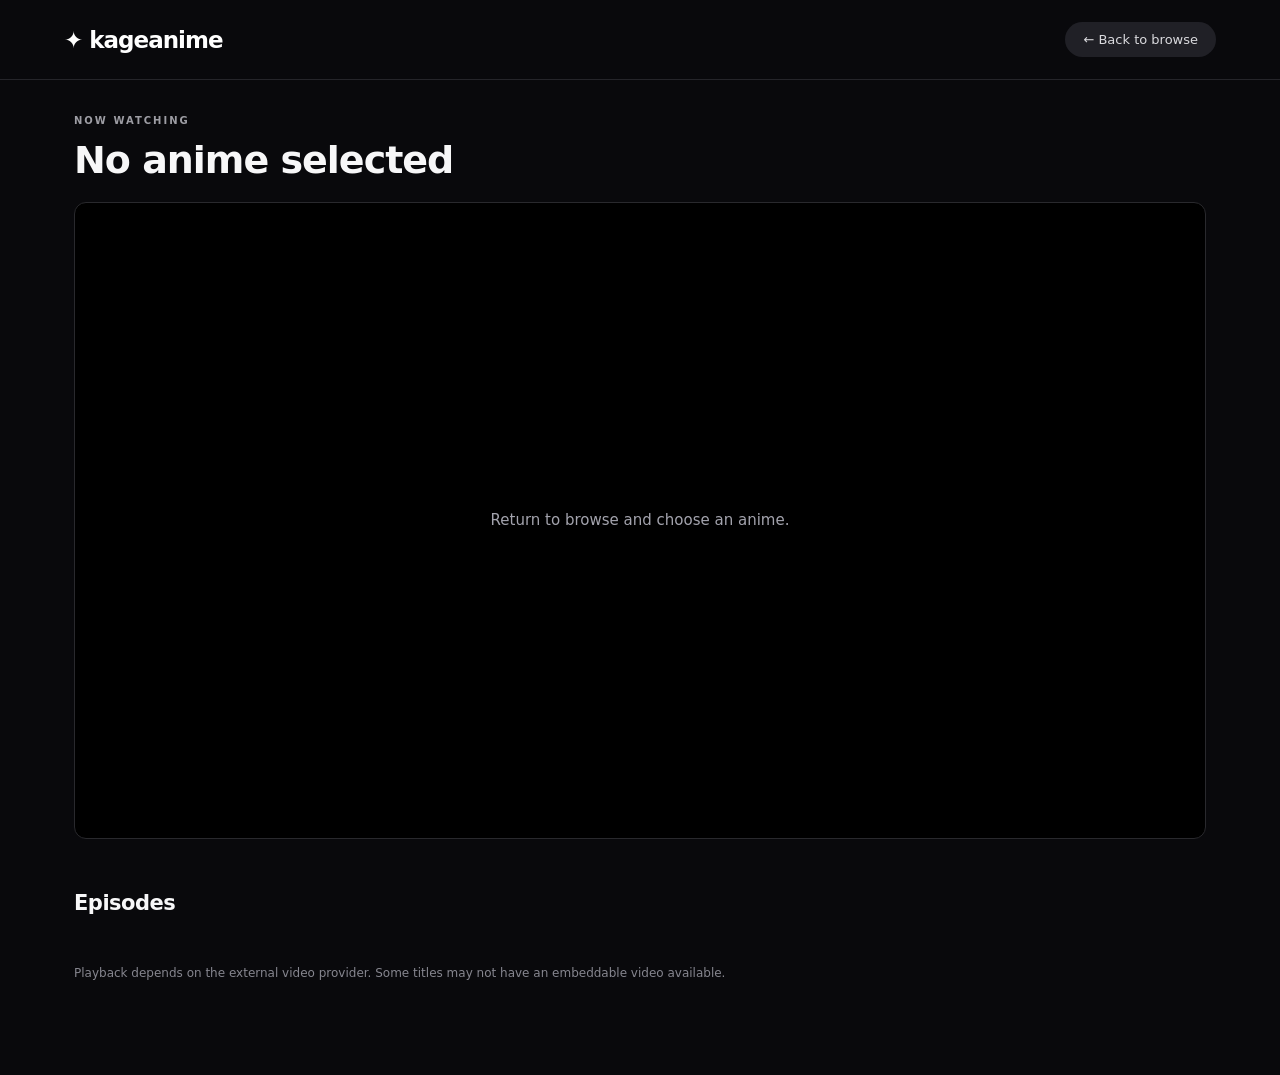
==== watch.html @ ec3b7cfd "Add files via upload" ====
<!doctype html><html lang="en"><head><meta charset="utf-8"><meta name="viewport" content="width=device-width,initial-scale=1"><title>Watch anime | KageAnime</title><style>*{box-sizing:border-box}body{margin:0;background:#09090c;color:#f7f7f8;font:15px system-ui,sans-serif}header{display:flex;align-items:center;padding:22px 5%;border-bottom:1px solid #25252a}.logo{font-weight:850;letter-spacing:-1px;font-size:23px;color:white;text-decoration:none}header a.back{margin-left:auto;color:#dadade;text-decoration:none;background:#202026;padding:10px 18px;border-radius:100px;font-size:13px}.wrap{max-width:1260px;margin:auto;padding:35px 5% 80px}.label{font-size:10px;color:#9d9da4;font-weight:700;letter-spacing:2px}.title{font-size:clamp(24px,3vw,38px);letter-spacing:-1px;margin:12px 0 20px}.player{background:#000;border:1px solid #29292d;aspect-ratio:16/9;display:grid;place-items:center;border-radius:12px;overflow:hidden}.player iframe,.player video{width:100%;height:100%;border:0}.status{padding:30px;text-align:center;color:#a3a3ad;max-width:500px;line-height:1.7}.row{display:flex;align-items:center;justify-content:space-between;gap:15px;margin-top:35px}.row h2{font-size:21px;letter-spacing:-.5px}.row small{color:#9898a2}.episodes{display:grid;grid-template-columns:repeat(auto-fill,minmax(58px,1fr));gap:9px;max-height:440px;overflow:auto}.ep{background:#1e1e24;color:#eee;border:1px solid #ffffff12;border-radius:9px;min-height:44px;cursor:pointer;font-size:13px}.ep:hover,.ep.active{background:#eee;color:#111}.empty{color:#9696a0;font-size:13px}.note{font-size:12px;color:#86868f;line-height:1.7;margin-top:30px}@media(max-width:600px){header{padding:18px 5%}.wrap{padding-top:25px}.player{border-radius:8px}.episodes{grid-template-columns:repeat(auto-fill,minmax(46px,1fr))}}</style></head><body><header><a class="logo" href="/">✦ kageanime</a><a class="back" href="/">← Back to browse</a></header><main class="wrap"><div class="label">NOW WATCHING</div><h1 class="title" id="title">Loading anime...</h1><div class="player" id="player"><div class="status">Loading player...</div></div><div class="row"><h2>Episodes</h2><small id="count"></small></div><div class="episodes" id="episodes"></div><p class="note">Playback depends on the external video provider. Some titles may not have an embeddable video available.</p></main><script>
const initial=new URLSearchParams(location.search).get('url');let episodeList=[],currentWatchUrl=initial;const title=document.querySelector('#title'),player=document.querySelector('#player'),list=document.querySelector('#episodes');function episodeNumber(e,index){let text=e.title||'';let m=text.match(/episode\s*(\d+)/i)||text.match(/^\s*(\d+)/)||e.url.match(/episode[-/](\d+)/i)||e.url.match(/\d+x(\d+)/);return m?String(parseInt(m[1],10)):String(index+1)}function displayEpisodes(current){list.innerHTML='';document.querySelector('#count').textContent=episodeList.length?episodeList.length+' episodes':'';episodeList.forEach((ep,i)=>{let b=document.createElement('button');b.className='ep'+(ep.url===current?' active':'');b.textContent=episodeNumber(ep,i);b.setAttribute('aria-label','Episode '+b.textContent);b.onclick=()=>openEpisode(ep.url,true);list.append(b)});if(!episodeList.length)list.innerHTML='<p class="empty">No episode list is available for this title.</p>'}async function openEpisode(url,replace){currentWatchUrl=url;if(!url){title.textContent='No anime selected';player.innerHTML='<div class="status">Return to browse and choose an anime.</div>';return}player.innerHTML='<div class="status">Loading player...</div>';try{let r=await fetch('/api/watch?'+new URLSearchParams({url}));let d=await r.json();if(!r.ok)throw Error(d.error||'Could not load this episode.');title.textContent=d.title||'Anime';document.title=title.textContent+' | KageAnime';if(d.episodes&&d.episodes.length)episodeList=d.episodes;displayEpisodes(url);player.innerHTML='';if(d.frames&&d.frames.length){let f=document.createElement('iframe');f.src=d.frames[0];f.allow='autoplay; fullscreen; picture-in-picture; encrypted-media';f.allowFullscreen=true;f.referrerPolicy='strict-origin-when-cross-origin';player.append(f)}else{let msg=document.createElement('div');msg.className='status';msg.textContent=d.reason||'No playable video was found for this title.';player.append(msg)}if(replace)history.replaceState(null,'','/watch?'+new URLSearchParams({url}))}catch(e){player.textContent='';let msg=document.createElement('div');msg.className='status';msg.textContent=e.message;player.append(msg)}}openEpisode(initial,false);setInterval(async()=>{if(document.hidden||!currentWatchUrl)return;try{let requested=currentWatchUrl;let r=await fetch('/api/watch?'+new URLSearchParams({url:requested}));let d=await r.json();if(r.ok&&currentWatchUrl===requested&&d.episodes&&d.episodes.length){episodeList=d.episodes;displayEpisodes(requested)}}catch(e){}},300000);
</script></body></html>
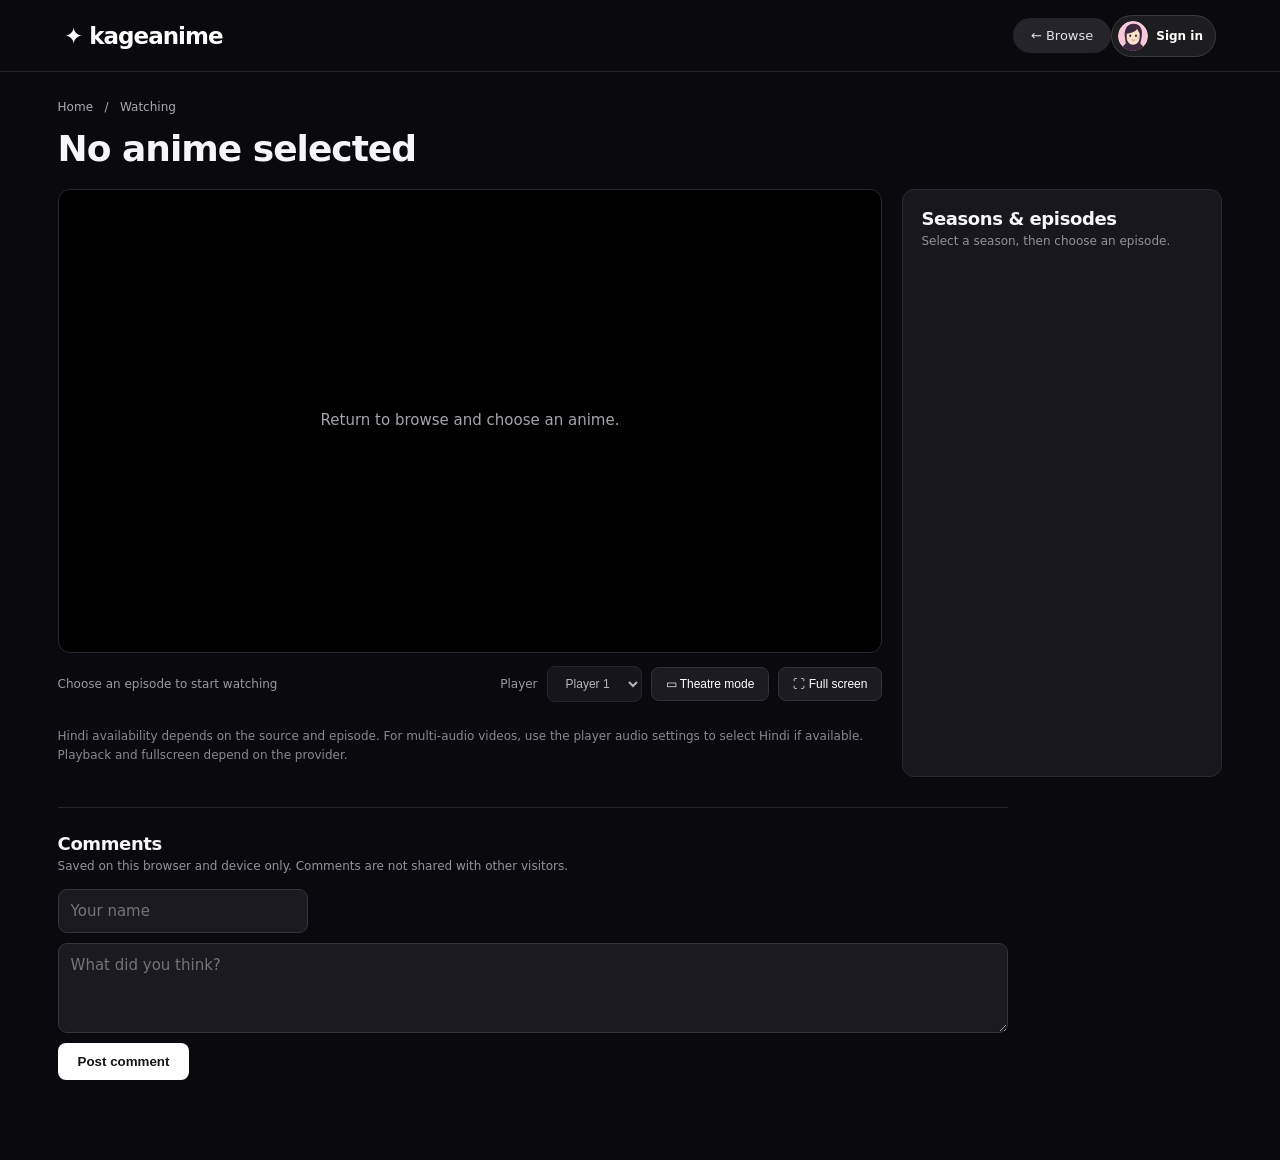
==== commit 790876a0: "Add files via upload" ====
--- a/watch.html
+++ b/watch.html
@@ -1,3 +1,5 @@
-<!doctype html><html lang="en"><head><meta charset="utf-8"><meta name="viewport" content="width=device-width,initial-scale=1"><title>Watch anime | KageAnime</title><style>*{box-sizing:border-box}body{margin:0;background:#09090c;color:#f7f7f8;font:15px system-ui,sans-serif}header{display:flex;align-items:center;padding:22px 5%;border-bottom:1px solid #25252a}.logo{font-weight:850;letter-spacing:-1px;font-size:23px;color:white;text-decoration:none}header a.back{margin-left:auto;color:#dadade;text-decoration:none;background:#202026;padding:10px 18px;border-radius:100px;font-size:13px}.wrap{max-width:1260px;margin:auto;padding:35px 5% 80px}.label{font-size:10px;color:#9d9da4;font-weight:700;letter-spacing:2px}.title{font-size:clamp(24px,3vw,38px);letter-spacing:-1px;margin:12px 0 20px}.player{background:#000;border:1px solid #29292d;aspect-ratio:16/9;display:grid;place-items:center;border-radius:12px;overflow:hidden}.player iframe,.player video{width:100%;height:100%;border:0}.status{padding:30px;text-align:center;color:#a3a3ad;max-width:500px;line-height:1.7}.row{display:flex;align-items:center;justify-content:space-between;gap:15px;margin-top:35px}.row h2{font-size:21px;letter-spacing:-.5px}.row small{color:#9898a2}.episodes{display:grid;grid-template-columns:repeat(auto-fill,minmax(58px,1fr));gap:9px;max-height:440px;overflow:auto}.ep{background:#1e1e24;color:#eee;border:1px solid #ffffff12;border-radius:9px;min-height:44px;cursor:pointer;font-size:13px}.ep:hover,.ep.active{background:#eee;color:#111}.empty{color:#9696a0;font-size:13px}.note{font-size:12px;color:#86868f;line-height:1.7;margin-top:30px}@media(max-width:600px){header{padding:18px 5%}.wrap{padding-top:25px}.player{border-radius:8px}.episodes{grid-template-columns:repeat(auto-fill,minmax(46px,1fr))}}</style></head><body><header><a class="logo" href="/">✦ kageanime</a><a class="back" href="/">← Back to browse</a></header><main class="wrap"><div class="label">NOW WATCHING</div><h1 class="title" id="title">Loading anime...</h1><div class="player" id="player"><div class="status">Loading player...</div></div><div class="row"><h2>Episodes</h2><small id="count"></small></div><div class="episodes" id="episodes"></div><p class="note">Playback depends on the external video provider. Some titles may not have an embeddable video available.</p></main><script>
-const initial=new URLSearchParams(location.search).get('url');let episodeList=[],currentWatchUrl=initial;const title=document.querySelector('#title'),player=document.querySelector('#player'),list=document.querySelector('#episodes');function episodeNumber(e,index){let text=e.title||'';let m=text.match(/episode\s*(\d+)/i)||text.match(/^\s*(\d+)/)||e.url.match(/episode[-/](\d+)/i)||e.url.match(/\d+x(\d+)/);return m?String(parseInt(m[1],10)):String(index+1)}function displayEpisodes(current){list.innerHTML='';document.querySelector('#count').textContent=episodeList.length?episodeList.length+' episodes':'';episodeList.forEach((ep,i)=>{let b=document.createElement('button');b.className='ep'+(ep.url===current?' active':'');b.textContent=episodeNumber(ep,i);b.setAttribute('aria-label','Episode '+b.textContent);b.onclick=()=>openEpisode(ep.url,true);list.append(b)});if(!episodeList.length)list.innerHTML='<p class="empty">No episode list is available for this title.</p>'}async function openEpisode(url,replace){currentWatchUrl=url;if(!url){title.textContent='No anime selected';player.innerHTML='<div class="status">Return to browse and choose an anime.</div>';return}player.innerHTML='<div class="status">Loading player...</div>';try{let r=await fetch('/api/watch?'+new URLSearchParams({url}));let d=await r.json();if(!r.ok)throw Error(d.error||'Could not load this episode.');title.textContent=d.title||'Anime';document.title=title.textContent+' | KageAnime';if(d.episodes&&d.episodes.length)episodeList=d.episodes;displayEpisodes(url);player.innerHTML='';if(d.frames&&d.frames.length){let f=document.createElement('iframe');f.src=d.frames[0];f.allow='autoplay; fullscreen; picture-in-picture; encrypted-media';f.allowFullscreen=true;f.referrerPolicy='strict-origin-when-cross-origin';player.append(f)}else{let msg=document.createElement('div');msg.className='status';msg.textContent=d.reason||'No playable video was found for this title.';player.append(msg)}if(replace)history.replaceState(null,'','/watch?'+new URLSearchParams({url}))}catch(e){player.textContent='';let msg=document.createElement('div');msg.className='status';msg.textContent=e.message;player.append(msg)}}openEpisode(initial,false);setInterval(async()=>{if(document.hidden||!currentWatchUrl)return;try{let requested=currentWatchUrl;let r=await fetch('/api/watch?'+new URLSearchParams({url:requested}));let d=await r.json();if(r.ok&&currentWatchUrl===requested&&d.episodes&&d.episodes.length){episodeList=d.episodes;displayEpisodes(requested)}}catch(e){}},300000);
+<!doctype html><html lang="en"><head><meta charset="utf-8"><meta name="viewport" content="width=device-width,initial-scale=1"><title>Watch | KageAnime</title><style>
+*{box-sizing:border-box}body{margin:0;background:#0a0a0e;color:#f6f6f8;font:15px system-ui,sans-serif}header{height:72px;display:flex;align-items:center;padding:0 5%;border-bottom:1px solid #25252b}.logo{font-weight:850;letter-spacing:-1px;font-size:23px;color:white;text-decoration:none}header a.back{margin-left:auto;color:#e1e1e6;text-decoration:none;background:#24242a;padding:10px 18px;border-radius:100px;font-size:13px}.wrap{max-width:1600px;margin:auto;padding:28px 4.5% 80px}.crumb{color:#a9a9b0;font-size:12px}.crumb a{color:inherit;text-decoration:none}.title{font-size:clamp(23px,3vw,36px);letter-spacing:-1px;margin:14px 0 20px}.watch-grid{display:grid;grid-template-columns:minmax(0,1fr) 320px;gap:20px}.video-wrap{min-width:0}.player{background:#000;border:1px solid #28282e;aspect-ratio:16/9;display:grid;place-items:center;border-radius:12px;overflow:hidden}.player:fullscreen{aspect-ratio:auto;width:100%;height:100%;border:0;border-radius:0}.player iframe{width:100%;height:100%;border:0}.status{padding:30px;text-align:center;color:#a4a4ad;max-width:500px;line-height:1.7}.toolbar{display:flex;align-items:center;gap:9px;padding:13px 0;color:#9999a2}.toolbar span{font-size:12px;margin-right:auto}.tool{border:1px solid #33333a;background:#1b1b21;border-radius:8px;color:white;padding:9px 14px;cursor:pointer;font-size:12px}.side{background:#17171d;border:1px solid #2a2a30;border-radius:12px;padding:18px;max-height:calc(56.25vw + 30px);display:flex;flex-direction:column}.side h2,.comments h2{font-size:18px;letter-spacing:-.4px;margin:0 0 5px}.desc{font-size:12px;color:#92929d;margin:0 0 16px}.season{width:100%;padding:11px 10px;border-radius:8px;background:#24242c;color:white;border:1px solid #35353c;margin-bottom:14px;font:inherit;font-size:12px}.season-buttons{display:flex;flex-wrap:wrap;gap:7px;margin:0 0 15px}.season-btn{border:1px solid #3b3b43;border-radius:7px;background:#25252d;color:#dedee4;padding:8px 11px;font-size:12px;cursor:pointer}.season-btn:hover,.season-btn.active{background:#fff;color:#111}.season-note{font-size:12px;color:#9999a2;margin-bottom:14px}.episodes{display:grid;grid-template-columns:repeat(4,1fr);gap:7px;overflow:auto;max-height:510px}.ep{background:#25252d;color:#e5e5e9;border:1px solid #ffffff0b;border-radius:7px;min-height:39px;cursor:pointer;font-size:12px}.ep:hover,.ep.active{background:white;color:#111}.empty{color:#9999a2;font-size:12px;line-height:1.5;grid-column:1/-1}.note{font-size:12px;color:#888891;line-height:1.6}.comments{margin-top:30px;border-top:1px solid #25252a;padding-top:25px;max-width:950px}.comment-form{display:flex;flex-direction:column;gap:10px;margin-top:16px}.comment-form input,.comment-form textarea{background:#1a1a20;border:1px solid #34343b;border-radius:9px;color:white;padding:12px;font:inherit}.comment-form textarea{min-height:90px;resize:vertical}.comment-form input{max-width:250px}.comment-form button{align-self:flex-start;background:#fff;color:#151519;border:0;padding:11px 20px;border-radius:8px;font-weight:700;cursor:pointer}.comment{border-top:1px solid #25252b;padding:15px 0}.comment strong{font-size:13px}.comment time{color:#8f8f98;font-size:11px;margin-left:10px}.comment p{white-space:pre-wrap;overflow-wrap:anywhere;color:#d5d5dd;line-height:1.5;margin:9px 0}.comment button{background:none;border:0;padding:0;color:#aaa;cursor:pointer;font-size:12px}.theatre .wrap{max-width:none;padding-left:1.5%;padding-right:1.5%}.theatre .watch-grid{grid-template-columns:1fr}.theatre .side{max-height:300px}.theatre .episodes{grid-template-columns:repeat(auto-fill,minmax(54px,1fr))}@media(max-width:850px){.watch-grid{grid-template-columns:1fr}.side{max-height:none}.episodes{grid-template-columns:repeat(auto-fill,minmax(48px,1fr));max-height:300px}.wrap{padding:22px 4% 65px}}@media(max-width:480px){header{height:62px}.toolbar{flex-wrap:wrap}.toolbar span{width:100%}}
+</style><link rel="stylesheet" href="/account.css"></head><body><header><a class="logo" href="/">✦ kageanime</a><a class="back" href="/">← Browse</a></header><main class="wrap"><div class="crumb"><a href="/">Home</a> &nbsp; / &nbsp; Watching</div><h1 class="title" id="title">Loading anime...</h1><div class="watch-grid"><div class="video-wrap"><div class="player" id="player"><div class="status">Loading player...</div></div><div class="toolbar"><span>Choose an episode to start watching</span><label for="server" style="font-size:12px">Player</label><select class="tool" id="server" aria-label="Choose player" disabled><option>Player 1</option></select><button class="tool" id="theatre" type="button">▭ Theatre mode</button><button class="tool" id="fullscreen" type="button">⛶ Full screen</button></div><p class="note">Hindi availability depends on the source and episode. For multi-audio videos, use the player audio settings to select Hindi if available. Playback and fullscreen depend on the provider.</p></div><aside class="side"><h2>Seasons &amp; episodes</h2><p class="desc">Select a season, then choose an episode.</p><div class="season-buttons" id="seasons" aria-label="Available seasons"></div><div class="episodes" id="episodes"></div></aside></div><section class="comments"><h2>Comments</h2><p class="desc">Saved on this browser and device only. Comments are not shared with other visitors.</p><form class="comment-form" id="commentForm"><input id="commentName" maxlength="40" placeholder="Your name" aria-label="Your name" required><textarea id="commentText" maxlength="1000" placeholder="What did you think?" aria-label="Comment" required></textarea><button type="submit">Post comment</button></form><div id="comments"></div></section></main><script src="/account.js"></script><script>
+const params=new URLSearchParams(location.search),initial=params.get('url'),initialTitle=params.get('title')||'';let episodeList=[],currentWatchUrl=initial,currentTitle=initialTitle,relatedLoaded=false,currentFrames=[],playerChoice=0;const title=document.querySelector('#title'),player=document.querySelector('#player'),list=document.querySelector('#episodes'),seasons=document.querySelector('#seasons');function episodeNumber(e,index){let text=e.title||'';let m=text.match(/episode\s*(\d+)/i)||text.match(/^\s*(\d+)/)||e.url.match(/episode[-/](\d+)/i)||e.url.match(/\d+x(\d+)/);return m?String(parseInt(m[1],10)):String(index+1)}function displayEpisodes(current){list.innerHTML='';episodeList.forEach((ep,i)=>{let b=document.createElement('button');b.className='ep'+(ep.url===current?' active':'');b.textContent=episodeNumber(ep,i);b.setAttribute('aria-label','Episode '+b.textContent);b.onclick=()=>openEpisode(ep.url,true);list.append(b)});if(!episodeList.length)list.innerHTML='<p class="empty">No episode list is available for this title.</p>'}function rootTitle(name){let s=(name||'').toLowerCase();if(/naruto\s*:?\s*shippuden/.test(s))return 'Naruto Shippuden';if(s.includes('dragon ball super'))return 'Dragon Ball Super';if(s.includes('dragon ball z'))return 'Dragon Ball Z';if(s.includes('bleach: thousand-year blood war'))return 'Bleach Thousand Year Blood War';for(const [keys,root] of [[['dragon ball'],'Dragon Ball'],[['naruto'],'Naruto'],[['one piece'],'One Piece'],[['bleach'],'Bleach'],[['demon slayer','kimetsu no yaiba'],'Demon Slayer'],[['attack on titan','shingeki no kyojin'],'Attack on Titan'],[['jujutsu kaisen'],'Jujutsu Kaisen'],[['my hero academia','boku no hero'],'My Hero Academia'],[['chainsaw man'],'Chainsaw Man'],[['death note'],'Death Note'],[['fullmetal alchemist'],'Fullmetal Alchemist'],[['hunter x hunter'],'Hunter x Hunter'],[['one punch man','one-punch man'],'One Punch Man'],[['code geass'],'Code Geass'],[['black clover'],'Black Clover']]){if(keys.some(x=>s.includes(x)))return root}return (name||'').split(/\s+(?:season\s*\d+|\d+(?:st|nd|rd|th)\s+season|episode\s*\d+|part\s*\d+)/i)[0].split(' - ')[0].trim().slice(0,80)}function seasonNumber(name,root){let t=(name||'').toLowerCase();if(/\b(movie|film|special|recap|compilation|ova|oad|ona special|shorts?|music video)\b/.test(t))return null;let m=t.match(/\bseason\s*(\d+)\b/)||t.match(/\b(\d+)(?:st|nd|rd|th)\s+season\b/);if(m)return Number(m[1]);if(/final season/.test(t))return 4;let r=root.toLowerCase();if(r==='demon slayer'){if(/entertainment district/.test(t))return 2;if(/swordsmith village/.test(t))return 3;if(/hashira training/.test(t))return 4}let clean=x=>x.toLowerCase().replace(/[^a-z0-9]+/g,' ').trim();if(clean(name)===clean(root)||clean(name)===clean(initialTitle)&&!/season|\bpart\b/i.test(name))return 1;if(r==='demon slayer'&&/kimetsu no yaiba/.test(t)&&!/arc/.test(t))return 1;if(r==='naruto'&&/^naruto\s*:?\s*shippuden$/i.test(name))return 1;return null}async function loadSeasons(name){let root=rootTitle(name);seasons.innerHTML='<span class="season-note">Loading seasons...</span>';if(!root){seasons.innerHTML='<span class="season-note">Season information unavailable.</span>';return}try{let r=await fetch('/api/related?'+new URLSearchParams({q:root}));let d=await r.json();let options=new Map(),currentNum=seasonNumber(name,root);(d.items||[]).forEach(item=>{let n=seasonNumber(item.title,root);if(!n||n>30)return;let prev=options.get(n);if(!prev||(item.hindi_listed&&!prev.hindi_listed))options.set(n,item)});if(currentNum&&!options.has(currentNum))options.set(currentNum,{title:name,url:initial,hindi_listed:false});seasons.innerHTML='';if(!options.size){seasons.innerHTML='<span class="season-note">Season information unavailable.</span>';return}[...options.entries()].sort((a,b)=>a[0]-b[0]).forEach(([n,item])=>{let b=document.createElement('button');b.type='button';b.className='season-btn'+(n===currentNum?' active':'');b.textContent='Season '+n;b.setAttribute('aria-label','Season '+n+(item.hindi_listed?', Hindi listed':''));b.title=item.hindi_listed?'Hindi listed at source':'Language availability depends on source';b.onclick=()=>{if(n===currentNum)return;location.href='/watch?'+new URLSearchParams({url:item.url,title:item.title})};seasons.append(b)})}catch(e){seasons.innerHTML='<span class="season-note">Season information unavailable.</span>'}}async function openEpisode(url,replace){currentWatchUrl=url;if(!url){title.textContent='No anime selected';player.innerHTML='<div class="status">Return to browse and choose an anime.</div>';return}player.innerHTML='<div class="status">Loading player...</div>';try{let r=await fetch('/api/watch?'+new URLSearchParams({url}));let d=await r.json();if(!r.ok)throw Error(d.error||'Could not load this episode.');title.textContent=initialTitle||d.title||'Anime';currentTitle=initialTitle||d.title||'Anime';document.title=currentTitle+' | KageAnime';let episodeMatch=(d.source||url).match(/[?&]ep=(\d+)/i)||(d.source||url).match(/episode[-/](\d+)/i)||(d.source||url).match(/\d+x(\d+)/i);window.KageAccount?.record(currentTitle,d.source||url,episodeMatch?episodeMatch[1]:'');if(!relatedLoaded){relatedLoaded=true;loadSeasons(currentTitle);renderComments()}if(d.episodes&&d.episodes.length)episodeList=d.episodes;displayEpisodes(url);player.innerHTML='';if(d.frames&&d.frames.length){currentFrames=d.frames;let picker=document.querySelector('#server');picker.innerHTML='';currentFrames.forEach((src,i)=>{let o=document.createElement('option');o.value=i;o.textContent='Player '+(i+1);picker.append(o)});picker.disabled=currentFrames.length<2;playerChoice=Math.min(playerChoice,currentFrames.length-1);picker.value=playerChoice;showPlayer()}else{currentFrames=[];document.querySelector('#server').disabled=true;let msg=document.createElement('div');msg.className='status';msg.textContent=d.reason||'No playable video was found for this title.';player.append(msg)}if(replace)history.replaceState(null,'','/watch?'+new URLSearchParams({url,title:initialTitle}))}catch(e){player.textContent='';let msg=document.createElement('div');msg.className='status';msg.textContent=e.message;player.append(msg)}}function showPlayer(){player.innerHTML='';let f=document.createElement('iframe');f.src=currentFrames[playerChoice];f.title='Anime video player';f.allow='autoplay; fullscreen; picture-in-picture; encrypted-media';f.allowFullscreen=true;f.referrerPolicy='strict-origin-when-cross-origin';player.append(f)}document.querySelector('#server').onchange=e=>{playerChoice=Number(e.target.value)||0;if(currentFrames.length)showPlayer()};document.querySelector('#fullscreen').onclick=async()=>{try{if(document.fullscreenElement)await document.exitFullscreen();else await player.requestFullscreen()}catch(e){alert('Fullscreen is not supported by this browser or player.')}};document.querySelector('#theatre').onclick=()=>{document.body.classList.toggle('theatre')};function commentKey(){return 'kage-comments:'+rootTitle(currentTitle||initialTitle||initial).toLowerCase()}function comments(){try{return JSON.parse(localStorage.getItem(commentKey())||'[]')}catch(e){return []}}function renderComments(){let target=document.querySelector('#comments');target.innerHTML='';comments().forEach((c,i)=>{let div=document.createElement('div');div.className='comment';let strong=document.createElement('strong');strong.textContent=c.name;let t=document.createElement('time');t.textContent=new Date(c.time).toLocaleString();let p=document.createElement('p');p.textContent=c.text;let del=document.createElement('button');del.textContent='Delete';del.onclick=()=>{let a=comments();a.splice(i,1);localStorage.setItem(commentKey(),JSON.stringify(a));renderComments()};div.append(strong,t,p,del);target.append(div)})}document.querySelector('#commentForm').onsubmit=e=>{e.preventDefault();let name=document.querySelector('#commentName').value.trim(),text=document.querySelector('#commentText').value.trim();if(!name||!text)return;try{let a=comments();a.unshift({name,text,time:Date.now()});localStorage.setItem(commentKey(),JSON.stringify(a));document.querySelector('#commentText').value='';renderComments()}catch(err){alert('Comments could not be saved on this device.')}};openEpisode(initial,false);setInterval(async()=>{if(document.hidden||!currentWatchUrl)return;try{let requested=currentWatchUrl;let r=await fetch('/api/watch?'+new URLSearchParams({url:requested}));let d=await r.json();if(r.ok&&currentWatchUrl===requested&&d.episodes&&d.episodes.length){episodeList=d.episodes;displayEpisodes(requested)}}catch(e){}},300000);
 </script></body></html>
--- a/account.css
+++ b/account.css
@@ -0,0 +1,2 @@
+.kg-account-button{display:flex;align-items:center;gap:8px;cursor:pointer;background:#ffffff14;color:#fff;border:1px solid #ffffff21;border-radius:999px;padding:5px 12px 5px 6px;font:600 12px system-ui,sans-serif;white-space:nowrap}.kg-account-button img{width:30px;height:30px;border-radius:50%;background:#333}.kg-account-button:hover{background:#ffffff24}.kg-overlay{position:fixed;z-index:9999;inset:0;background:#050507cf;display:flex;align-items:center;justify-content:center;padding:18px;overflow:auto}.kg-dialog{font:14px system-ui,sans-serif;color:#f5f5f7;background:#17171d;border:1px solid #393940;border-radius:18px;width:min(530px,100%);max-height:92vh;overflow:auto;box-shadow:0 30px 100px #000b;padding:22px}.kg-top{display:flex;justify-content:space-between;align-items:center;gap:14px}.kg-top h2{font-size:21px;margin:0;letter-spacing:-.5px}.kg-close{border:0;background:#2c2c34;color:#fff;border-radius:50%;width:32px;height:32px;cursor:pointer;font-size:16px}.kg-tabs{display:flex;gap:8px;margin:20px 0 18px;border-bottom:1px solid #303039}.kg-tab{border:0;color:#a8a8b2;background:none;padding:8px 8px 12px;font-weight:600;cursor:pointer}.kg-tab.active{color:#fff;border-bottom:2px solid #f294b0}.kg-field{display:block;margin-bottom:12px;color:#bdbdc5;font-size:12px}.kg-field input,.kg-field select{display:block;width:100%;margin-top:6px;padding:12px;border:1px solid #3b3b44;border-radius:9px;background:#23232b;color:white;font:14px system-ui}.kg-primary,.kg-secondary{border:0;border-radius:9px;padding:11px 16px;cursor:pointer;font-weight:700;font-size:13px}.kg-primary{background:#f3a1bb;color:#1b1218}.kg-secondary{background:#2d2d36;color:#fff}.kg-actions{display:flex;gap:10px;flex-wrap:wrap}.kg-note{font-size:12px;line-height:1.6;color:#a4a4af}.kg-message{min-height:18px;color:#f4b6c6;font-size:12px;line-height:1.5;margin:10px 0}.kg-avatars{display:grid;grid-template-columns:repeat(6,1fr);gap:8px;margin:10px 0 18px}.kg-avatar-option{padding:2px;border:2px solid transparent;border-radius:50%;background:none;cursor:pointer}.kg-avatar-option.selected{border-color:#f294b0}.kg-avatar-option img{width:100%;aspect-ratio:1;border-radius:50%;display:block}.kg-history-item{display:flex;align-items:center;gap:10px;border-top:1px solid #303039;padding:11px 0}.kg-history-item a{flex:1;text-decoration:none;color:#f3f3f6;font-weight:600;line-height:1.35}.kg-history-item small{display:block;color:#9999a4;font-size:11px;margin-top:4px;font-weight:400}.kg-history-item button{border:0;border-radius:7px;color:#ddd;background:#303039;padding:8px;cursor:pointer}.kg-alert{padding:12px;background:#38252b;border-radius:8px;color:#f4bec8;line-height:1.6;font-size:13px}.kg-accent-blue .pill{background:#86b7fa!important;color:#111!important}.kg-accent-purple .pill{background:#c2a3fa!important;color:#111!important}@media(max-width:650px){.kg-account-button{padding:4px}.kg-account-button span{display:none}.kg-avatars{grid-template-columns:repeat(3,1fr)}.kg-dialog{padding:18px}}
+header .kg-account-button{order:3;flex-shrink:0}@media(max-width:430px){header .search{width:125px}header .logo{font-size:18px}}
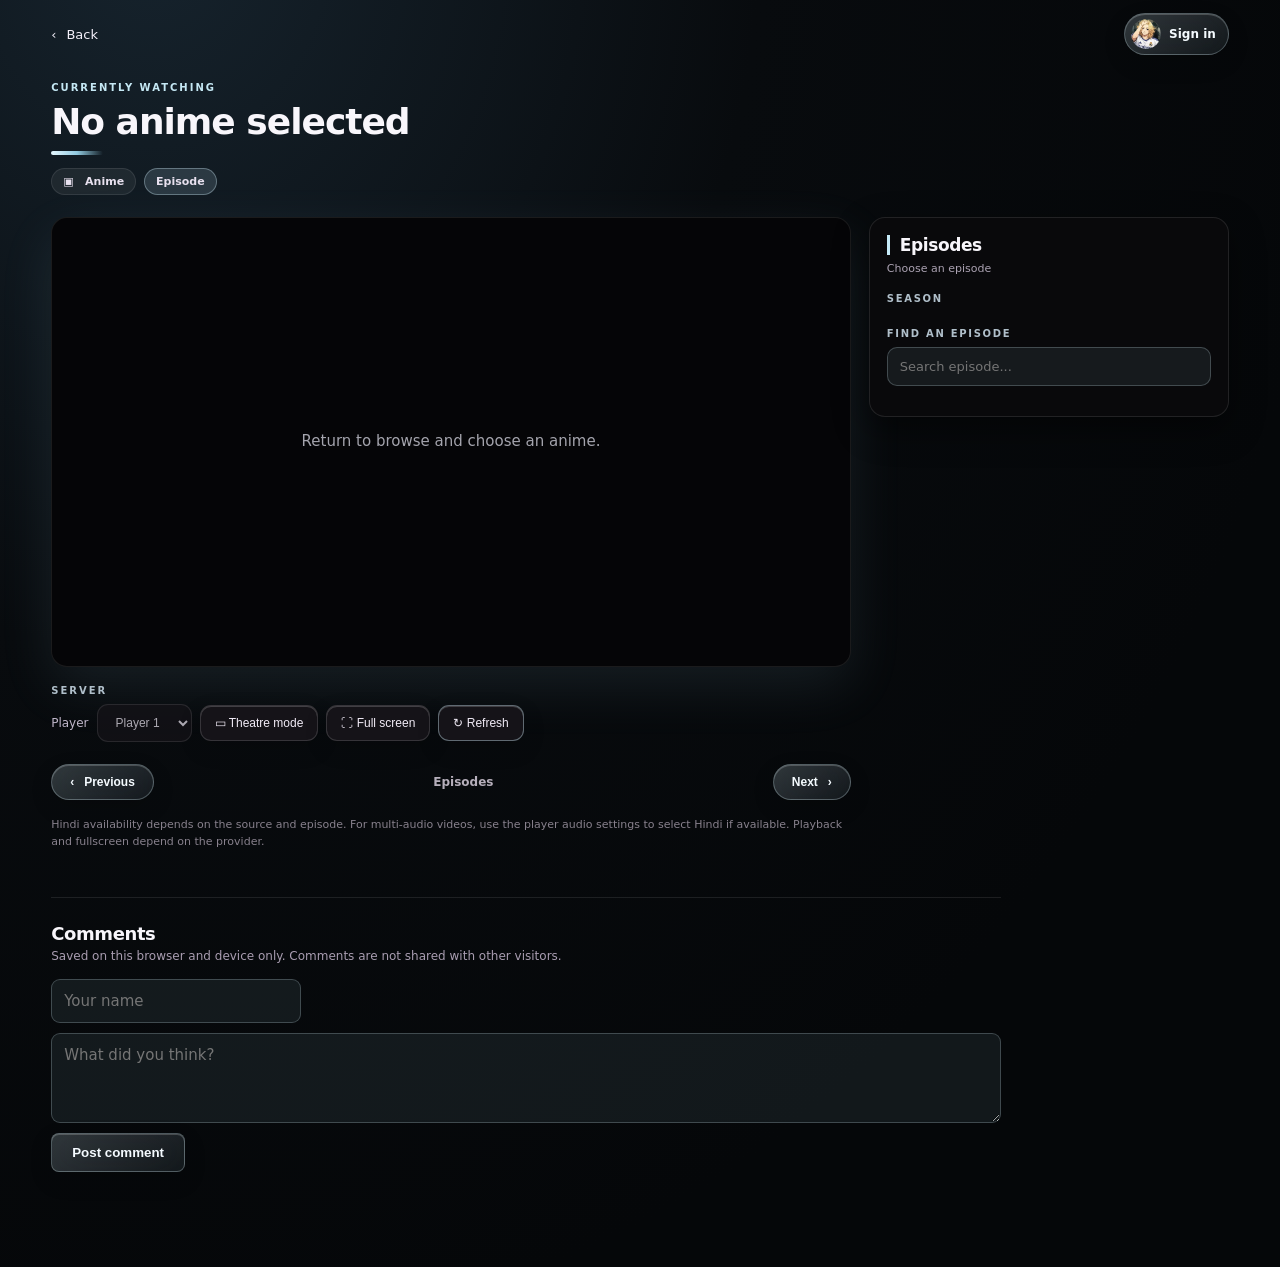
==== commit 671a2807: "Add files via upload" ====
--- a/watch.html
+++ b/watch.html
@@ -1,5 +1,31 @@
-<!doctype html><html lang="en"><head><meta charset="utf-8"><meta name="viewport" content="width=device-width,initial-scale=1"><title>Watch | KageAnime</title><style>
+<!doctype html><html lang="en"><head><meta charset="utf-8"><meta name="viewport" content="width=device-width,initial-scale=1"><title>Watch Anime</title><style>
 *{box-sizing:border-box}body{margin:0;background:#0a0a0e;color:#f6f6f8;font:15px system-ui,sans-serif}header{height:72px;display:flex;align-items:center;padding:0 5%;border-bottom:1px solid #25252b}.logo{font-weight:850;letter-spacing:-1px;font-size:23px;color:white;text-decoration:none}header a.back{margin-left:auto;color:#e1e1e6;text-decoration:none;background:#24242a;padding:10px 18px;border-radius:100px;font-size:13px}.wrap{max-width:1600px;margin:auto;padding:28px 4.5% 80px}.crumb{color:#a9a9b0;font-size:12px}.crumb a{color:inherit;text-decoration:none}.title{font-size:clamp(23px,3vw,36px);letter-spacing:-1px;margin:14px 0 20px}.watch-grid{display:grid;grid-template-columns:minmax(0,1fr) 320px;gap:20px}.video-wrap{min-width:0}.player{background:#000;border:1px solid #28282e;aspect-ratio:16/9;display:grid;place-items:center;border-radius:12px;overflow:hidden}.player:fullscreen{aspect-ratio:auto;width:100%;height:100%;border:0;border-radius:0}.player iframe{width:100%;height:100%;border:0}.status{padding:30px;text-align:center;color:#a4a4ad;max-width:500px;line-height:1.7}.toolbar{display:flex;align-items:center;gap:9px;padding:13px 0;color:#9999a2}.toolbar span{font-size:12px;margin-right:auto}.tool{border:1px solid #33333a;background:#1b1b21;border-radius:8px;color:white;padding:9px 14px;cursor:pointer;font-size:12px}.side{background:#17171d;border:1px solid #2a2a30;border-radius:12px;padding:18px;max-height:calc(56.25vw + 30px);display:flex;flex-direction:column}.side h2,.comments h2{font-size:18px;letter-spacing:-.4px;margin:0 0 5px}.desc{font-size:12px;color:#92929d;margin:0 0 16px}.season{width:100%;padding:11px 10px;border-radius:8px;background:#24242c;color:white;border:1px solid #35353c;margin-bottom:14px;font:inherit;font-size:12px}.season-buttons{display:flex;flex-wrap:wrap;gap:7px;margin:0 0 15px}.season-btn{border:1px solid #3b3b43;border-radius:7px;background:#25252d;color:#dedee4;padding:8px 11px;font-size:12px;cursor:pointer}.season-btn:hover,.season-btn.active{background:#fff;color:#111}.season-note{font-size:12px;color:#9999a2;margin-bottom:14px}.episodes{display:grid;grid-template-columns:repeat(4,1fr);gap:7px;overflow:auto;max-height:510px}.ep{background:#25252d;color:#e5e5e9;border:1px solid #ffffff0b;border-radius:7px;min-height:39px;cursor:pointer;font-size:12px}.ep:hover,.ep.active{background:white;color:#111}.empty{color:#9999a2;font-size:12px;line-height:1.5;grid-column:1/-1}.note{font-size:12px;color:#888891;line-height:1.6}.comments{margin-top:30px;border-top:1px solid #25252a;padding-top:25px;max-width:950px}.comment-form{display:flex;flex-direction:column;gap:10px;margin-top:16px}.comment-form input,.comment-form textarea{background:#1a1a20;border:1px solid #34343b;border-radius:9px;color:white;padding:12px;font:inherit}.comment-form textarea{min-height:90px;resize:vertical}.comment-form input{max-width:250px}.comment-form button{align-self:flex-start;background:#fff;color:#151519;border:0;padding:11px 20px;border-radius:8px;font-weight:700;cursor:pointer}.comment{border-top:1px solid #25252b;padding:15px 0}.comment strong{font-size:13px}.comment time{color:#8f8f98;font-size:11px;margin-left:10px}.comment p{white-space:pre-wrap;overflow-wrap:anywhere;color:#d5d5dd;line-height:1.5;margin:9px 0}.comment button{background:none;border:0;padding:0;color:#aaa;cursor:pointer;font-size:12px}.theatre .wrap{max-width:none;padding-left:1.5%;padding-right:1.5%}.theatre .watch-grid{grid-template-columns:1fr}.theatre .side{max-height:300px}.theatre .episodes{grid-template-columns:repeat(auto-fill,minmax(54px,1fr))}@media(max-width:850px){.watch-grid{grid-template-columns:1fr}.side{max-height:none}.episodes{grid-template-columns:repeat(auto-fill,minmax(48px,1fr));max-height:300px}.wrap{padding:22px 4% 65px}}@media(max-width:480px){header{height:62px}.toolbar{flex-wrap:wrap}.toolbar span{width:100%}}
-</style><link rel="stylesheet" href="/account.css"></head><body><header><a class="logo" href="/">✦ kageanime</a><a class="back" href="/">← Browse</a></header><main class="wrap"><div class="crumb"><a href="/">Home</a> &nbsp; / &nbsp; Watching</div><h1 class="title" id="title">Loading anime...</h1><div class="watch-grid"><div class="video-wrap"><div class="player" id="player"><div class="status">Loading player...</div></div><div class="toolbar"><span>Choose an episode to start watching</span><label for="server" style="font-size:12px">Player</label><select class="tool" id="server" aria-label="Choose player" disabled><option>Player 1</option></select><button class="tool" id="theatre" type="button">▭ Theatre mode</button><button class="tool" id="fullscreen" type="button">⛶ Full screen</button></div><p class="note">Hindi availability depends on the source and episode. For multi-audio videos, use the player audio settings to select Hindi if available. Playback and fullscreen depend on the provider.</p></div><aside class="side"><h2>Seasons &amp; episodes</h2><p class="desc">Select a season, then choose an episode.</p><div class="season-buttons" id="seasons" aria-label="Available seasons"></div><div class="episodes" id="episodes"></div></aside></div><section class="comments"><h2>Comments</h2><p class="desc">Saved on this browser and device only. Comments are not shared with other visitors.</p><form class="comment-form" id="commentForm"><input id="commentName" maxlength="40" placeholder="Your name" aria-label="Your name" required><textarea id="commentText" maxlength="1000" placeholder="What did you think?" aria-label="Comment" required></textarea><button type="submit">Post comment</button></form><div id="comments"></div></section></main><script src="/account.js"></script><script>
-const params=new URLSearchParams(location.search),initial=params.get('url'),initialTitle=params.get('title')||'';let episodeList=[],currentWatchUrl=initial,currentTitle=initialTitle,relatedLoaded=false,currentFrames=[],playerChoice=0;const title=document.querySelector('#title'),player=document.querySelector('#player'),list=document.querySelector('#episodes'),seasons=document.querySelector('#seasons');function episodeNumber(e,index){let text=e.title||'';let m=text.match(/episode\s*(\d+)/i)||text.match(/^\s*(\d+)/)||e.url.match(/episode[-/](\d+)/i)||e.url.match(/\d+x(\d+)/);return m?String(parseInt(m[1],10)):String(index+1)}function displayEpisodes(current){list.innerHTML='';episodeList.forEach((ep,i)=>{let b=document.createElement('button');b.className='ep'+(ep.url===current?' active':'');b.textContent=episodeNumber(ep,i);b.setAttribute('aria-label','Episode '+b.textContent);b.onclick=()=>openEpisode(ep.url,true);list.append(b)});if(!episodeList.length)list.innerHTML='<p class="empty">No episode list is available for this title.</p>'}function rootTitle(name){let s=(name||'').toLowerCase();if(/naruto\s*:?\s*shippuden/.test(s))return 'Naruto Shippuden';if(s.includes('dragon ball super'))return 'Dragon Ball Super';if(s.includes('dragon ball z'))return 'Dragon Ball Z';if(s.includes('bleach: thousand-year blood war'))return 'Bleach Thousand Year Blood War';for(const [keys,root] of [[['dragon ball'],'Dragon Ball'],[['naruto'],'Naruto'],[['one piece'],'One Piece'],[['bleach'],'Bleach'],[['demon slayer','kimetsu no yaiba'],'Demon Slayer'],[['attack on titan','shingeki no kyojin'],'Attack on Titan'],[['jujutsu kaisen'],'Jujutsu Kaisen'],[['my hero academia','boku no hero'],'My Hero Academia'],[['chainsaw man'],'Chainsaw Man'],[['death note'],'Death Note'],[['fullmetal alchemist'],'Fullmetal Alchemist'],[['hunter x hunter'],'Hunter x Hunter'],[['one punch man','one-punch man'],'One Punch Man'],[['code geass'],'Code Geass'],[['black clover'],'Black Clover']]){if(keys.some(x=>s.includes(x)))return root}return (name||'').split(/\s+(?:season\s*\d+|\d+(?:st|nd|rd|th)\s+season|episode\s*\d+|part\s*\d+)/i)[0].split(' - ')[0].trim().slice(0,80)}function seasonNumber(name,root){let t=(name||'').toLowerCase();if(/\b(movie|film|special|recap|compilation|ova|oad|ona special|shorts?|music video)\b/.test(t))return null;let m=t.match(/\bseason\s*(\d+)\b/)||t.match(/\b(\d+)(?:st|nd|rd|th)\s+season\b/);if(m)return Number(m[1]);if(/final season/.test(t))return 4;let r=root.toLowerCase();if(r==='demon slayer'){if(/entertainment district/.test(t))return 2;if(/swordsmith village/.test(t))return 3;if(/hashira training/.test(t))return 4}let clean=x=>x.toLowerCase().replace(/[^a-z0-9]+/g,' ').trim();if(clean(name)===clean(root)||clean(name)===clean(initialTitle)&&!/season|\bpart\b/i.test(name))return 1;if(r==='demon slayer'&&/kimetsu no yaiba/.test(t)&&!/arc/.test(t))return 1;if(r==='naruto'&&/^naruto\s*:?\s*shippuden$/i.test(name))return 1;return null}async function loadSeasons(name){let root=rootTitle(name);seasons.innerHTML='<span class="season-note">Loading seasons...</span>';if(!root){seasons.innerHTML='<span class="season-note">Season information unavailable.</span>';return}try{let r=await fetch('/api/related?'+new URLSearchParams({q:root}));let d=await r.json();let options=new Map(),currentNum=seasonNumber(name,root);(d.items||[]).forEach(item=>{let n=seasonNumber(item.title,root);if(!n||n>30)return;let prev=options.get(n);if(!prev||(item.hindi_listed&&!prev.hindi_listed))options.set(n,item)});if(currentNum&&!options.has(currentNum))options.set(currentNum,{title:name,url:initial,hindi_listed:false});seasons.innerHTML='';if(!options.size){seasons.innerHTML='<span class="season-note">Season information unavailable.</span>';return}[...options.entries()].sort((a,b)=>a[0]-b[0]).forEach(([n,item])=>{let b=document.createElement('button');b.type='button';b.className='season-btn'+(n===currentNum?' active':'');b.textContent='Season '+n;b.setAttribute('aria-label','Season '+n+(item.hindi_listed?', Hindi listed':''));b.title=item.hindi_listed?'Hindi listed at source':'Language availability depends on source';b.onclick=()=>{if(n===currentNum)return;location.href='/watch?'+new URLSearchParams({url:item.url,title:item.title})};seasons.append(b)})}catch(e){seasons.innerHTML='<span class="season-note">Season information unavailable.</span>'}}async function openEpisode(url,replace){currentWatchUrl=url;if(!url){title.textContent='No anime selected';player.innerHTML='<div class="status">Return to browse and choose an anime.</div>';return}player.innerHTML='<div class="status">Loading player...</div>';try{let r=await fetch('/api/watch?'+new URLSearchParams({url}));let d=await r.json();if(!r.ok)throw Error(d.error||'Could not load this episode.');title.textContent=initialTitle||d.title||'Anime';currentTitle=initialTitle||d.title||'Anime';document.title=currentTitle+' | KageAnime';let episodeMatch=(d.source||url).match(/[?&]ep=(\d+)/i)||(d.source||url).match(/episode[-/](\d+)/i)||(d.source||url).match(/\d+x(\d+)/i);window.KageAccount?.record(currentTitle,d.source||url,episodeMatch?episodeMatch[1]:'');if(!relatedLoaded){relatedLoaded=true;loadSeasons(currentTitle);renderComments()}if(d.episodes&&d.episodes.length)episodeList=d.episodes;displayEpisodes(url);player.innerHTML='';if(d.frames&&d.frames.length){currentFrames=d.frames;let picker=document.querySelector('#server');picker.innerHTML='';currentFrames.forEach((src,i)=>{let o=document.createElement('option');o.value=i;o.textContent='Player '+(i+1);picker.append(o)});picker.disabled=currentFrames.length<2;playerChoice=Math.min(playerChoice,currentFrames.length-1);picker.value=playerChoice;showPlayer()}else{currentFrames=[];document.querySelector('#server').disabled=true;let msg=document.createElement('div');msg.className='status';msg.textContent=d.reason||'No playable video was found for this title.';player.append(msg)}if(replace)history.replaceState(null,'','/watch?'+new URLSearchParams({url,title:initialTitle}))}catch(e){player.textContent='';let msg=document.createElement('div');msg.className='status';msg.textContent=e.message;player.append(msg)}}function showPlayer(){player.innerHTML='';let f=document.createElement('iframe');f.src=currentFrames[playerChoice];f.title='Anime video player';f.allow='autoplay; fullscreen; picture-in-picture; encrypted-media';f.allowFullscreen=true;f.referrerPolicy='strict-origin-when-cross-origin';player.append(f)}document.querySelector('#server').onchange=e=>{playerChoice=Number(e.target.value)||0;if(currentFrames.length)showPlayer()};document.querySelector('#fullscreen').onclick=async()=>{try{if(document.fullscreenElement)await document.exitFullscreen();else await player.requestFullscreen()}catch(e){alert('Fullscreen is not supported by this browser or player.')}};document.querySelector('#theatre').onclick=()=>{document.body.classList.toggle('theatre')};function commentKey(){return 'kage-comments:'+rootTitle(currentTitle||initialTitle||initial).toLowerCase()}function comments(){try{return JSON.parse(localStorage.getItem(commentKey())||'[]')}catch(e){return []}}function renderComments(){let target=document.querySelector('#comments');target.innerHTML='';comments().forEach((c,i)=>{let div=document.createElement('div');div.className='comment';let strong=document.createElement('strong');strong.textContent=c.name;let t=document.createElement('time');t.textContent=new Date(c.time).toLocaleString();let p=document.createElement('p');p.textContent=c.text;let del=document.createElement('button');del.textContent='Delete';del.onclick=()=>{let a=comments();a.splice(i,1);localStorage.setItem(commentKey(),JSON.stringify(a));renderComments()};div.append(strong,t,p,del);target.append(div)})}document.querySelector('#commentForm').onsubmit=e=>{e.preventDefault();let name=document.querySelector('#commentName').value.trim(),text=document.querySelector('#commentText').value.trim();if(!name||!text)return;try{let a=comments();a.unshift({name,text,time:Date.now()});localStorage.setItem(commentKey(),JSON.stringify(a));document.querySelector('#commentText').value='';renderComments()}catch(err){alert('Comments could not be saved on this device.')}};openEpisode(initial,false);setInterval(async()=>{if(document.hidden||!currentWatchUrl)return;try{let requested=currentWatchUrl;let r=await fetch('/api/watch?'+new URLSearchParams({url:requested}));let d=await r.json();if(r.ok&&currentWatchUrl===requested&&d.episodes&&d.episodes.length){episodeList=d.episodes;displayEpisodes(requested)}}catch(e){}},300000);
+
+/* Premium watch page, preserving player and episode controls */
+body{background:radial-gradient(ellipse at 50% -30%,#27183b,#0b0910 55%);color:#f6f2f9}header{background:#100d15;border-color:#ffffff10}.logo{letter-spacing:-.5px;color:#f6f2f9}header a.back{background:#21192b;color:#e9dcf6;border:1px solid #ffffff10}.wrap{max-width:1500px}.crumb{color:#a99bb4}.title{letter-spacing:-1.1px}.player{border-color:#ffffff16;border-radius:16px;box-shadow:0 15px 60px #0005}.tool,.season-btn,.season{background:#211a29;color:#ece4f4;border-color:#ffffff18;border-radius:10px}.tool:hover,.season-btn:hover,.season-btn.active,.ep:hover,.ep.active{background:#a875ed!important;border-color:#c19af8!important;color:#190e24!important}.side,.comments{background:#17121e;border:1px solid #ffffff12;border-radius:16px}.ep{background:#251d2d;border-color:#ffffff14;color:#ede8f1}.comment-form input,.comment-form textarea{background:#231c2b;border-color:#ffffff18}.comment-form button{background:#bd91ff;color:#1b1027}.comments{padding:20px}.desc{color:#a99db1}
+
+/* Translucent purple glass episode and season controls. */
+.side .season-btn,.side .ep{background:linear-gradient(145deg,rgba(187,135,255,.22),rgba(75,50,100,.18))!important;border:1px solid rgba(224,195,255,.26)!important;border-radius:10px!important;color:#f7f2ff!important;box-shadow:inset 0 1px 0 rgba(255,255,255,.15),0 5px 16px rgba(0,0,0,.17)!important;backdrop-filter:blur(12px);-webkit-backdrop-filter:blur(12px);transition:background .2s,border-color .2s,box-shadow .2s;transform:none!important;position:static!important}.side .season-btn:hover,.side .ep:hover{background:linear-gradient(145deg,rgba(201,158,255,.32),rgba(105,66,146,.24))!important;border-color:rgba(230,208,255,.5)!important;color:#fff!important}.side .season-btn.active,.side .ep.active{background:linear-gradient(145deg,rgba(166,105,255,.66),rgba(104,57,177,.48))!important;border-color:rgba(223,193,255,.72)!important;color:#fff!important;box-shadow:inset 0 1px 0 rgba(255,255,255,.25),0 4px 18px rgba(132,71,214,.23)!important}.refresh-watch{background:rgba(168,117,237,.18)!important;border-color:#b68cf452!important;color:#f3eaff!important}.refresh-watch:hover{background:rgba(168,117,237,.35)!important}.toolbar{flex-wrap:wrap}
+
+/* Cinematic watch layout, with KageAnime's numbered glass controls. */
+html{scrollbar-width:none}html::-webkit-scrollbar,.episodes::-webkit-scrollbar{display:none}body{background:radial-gradient(ellipse at 12% -5%,#1c0e2a 0,#08070b 38%,#050507 75%)!important;color:#f8f6fb}header{height:68px;position:relative;display:flex;align-items:center;padding:0 4%;border:0;background:transparent!important}header .back{margin:0!important;padding:0!important;border:0!important;background:none!important;display:flex;align-items:center;gap:10px;color:#f4f0fa!important;font-size:13px!important}header .back::first-letter{font-size:27px}header .logo{position:absolute;left:50%;transform:translateX(-50%);font-size:12px;letter-spacing:1.5px}header .logo span{color:#ba92ff}header .kg-account-button{margin-left:auto}.wrap{max-width:1500px;margin:auto;padding:14px 4% 70px}.watch-kicker{color:#cbb5ff;font-weight:800;letter-spacing:2px;font-size:10px;margin-bottom:8px}.title{font-size:clamp(26px,3vw,36px);letter-spacing:-1px;margin:0 0 9px}.watch-mark{height:4px;width:52px;background:linear-gradient(90deg,#bd9cff,#6b2fe2,transparent);border-radius:6px;margin-bottom:13px}.watch-tags{display:flex;gap:8px;margin-bottom:22px}.watch-tags span{padding:6px 11px;font-size:11px;font-weight:700;border-radius:99px;background:#ffffff10;border:1px solid #ffffff17;color:#e8e1ef}.watch-tags span+span{background:#603db555;border-color:#a985f455}.watch-grid{display:grid;grid-template-columns:minmax(0,1fr) 360px;gap:18px;align-items:start}.player{border:1px solid #ffffff16!important;background:#050507!important;border-radius:16px!important;box-shadow:0 20px 55px #6c35bd20!important;aspect-ratio:16/9}.video-wrap{min-width:0}.toolbar{display:flex;gap:8px;padding:18px 0 6px}.toolbar .server-label{flex-basis:100%;font-size:10px;letter-spacing:2px;color:#9a8da3;font-weight:700;margin:0}.server-name{font-size:12px;color:#bfb6c9}.tool{border-radius:11px!important;background:#151318!important;border:1px solid #ffffff24!important;color:#f1ebf6!important;padding:10px 14px!important}.refresh-watch{border-color:#b68cf466!important}.episode-navigation{display:flex;justify-content:space-between;align-items:center;margin:16px 0}.episode-navigation span{font-size:12px;color:#b6afbb;font-weight:700}.episode-step{border-radius:99px;border:1px solid #ffffff20;background:#1d1a21;color:#fff;padding:10px 18px;font-size:12px;font-weight:700;cursor:pointer}.episode-step:disabled{opacity:.35;cursor:default}.episode-step:not(:disabled):hover{border-color:#bd8fff}.side{background:#09090b!important;border:1px solid #ffffff1a!important;border-radius:16px!important;padding:17px!important;max-height:700px!important;display:flex;flex-direction:column;box-shadow:0 12px 35px #0007}.side h2{font-size:17px;border-left:3px solid #ac76ff;padding-left:10px;margin:0 0 7px}.side .desc{margin:0 0 18px;font-size:11px;color:#aba2b2}.side-label,.episode-search-label{font-size:10px;letter-spacing:1.7px;color:#8f8896;font-weight:800;margin-bottom:8px}.season-buttons{margin-bottom:16px;gap:7px}.episode-search{width:100%;height:39px;border-radius:10px;border:1px solid #ffffff20;background:#17151b;color:white;padding:0 12px;margin-bottom:13px;font:13px system-ui}.episodes{grid-template-columns:repeat(4,minmax(0,1fr));max-height:490px;overflow:auto;scrollbar-width:none;gap:8px}.side .ep{height:45px}.comments{margin-top:35px!important;background:transparent!important;border:0!important;border-top:1px solid #ffffff18!important;border-radius:0!important;padding:25px 0!important}.note{color:#88818d;font-size:11px}.player:fullscreen{border:0!important;border-radius:0!important}.theatre .watch-grid{grid-template-columns:1fr}.theatre .side{max-height:350px!important}
+@media(max-width:850px){header{height:65px;padding:0 20px}.wrap{padding:12px 20px 60px}.watch-grid{grid-template-columns:1fr}.title{font-size:26px}.watch-tags{margin-bottom:20px}.player{min-height:0}.side{max-height:none!important;padding:16px!important}.episodes{max-height:320px}.episode-navigation{margin:18px 0 12px}.comments{margin-top:30px!important}.toolbar{gap:7px}.tool{font-size:12px!important;padding:9px 10px!important}header .logo{font-size:11px}}
+
+/* Light silver-blue glass finish */
+:root{--ice:#c7e8f4;--ice-bright:#e4f5fb;--glass:rgba(165,197,214,.15);--glass-line:rgba(220,242,250,.28)}
+button,.control,.pill,.hero-explore,.episode-step,.kg-primary,.kg-secondary{background:linear-gradient(145deg,rgba(207,231,241,.21),rgba(135,166,187,.10))!important;border:1px solid var(--glass-line)!important;color:#f5fbff!important;box-shadow:inset 0 1px 0 rgba(255,255,255,.19),0 8px 22px rgba(0,0,0,.16)!important;backdrop-filter:blur(18px);-webkit-backdrop-filter:blur(18px);transition:background .2s,border-color .2s,box-shadow .2s}
+button:hover,.control:hover,.pill:hover,.hero-explore:hover,.episode-step:hover,.kg-primary:hover,.kg-secondary:hover{background:linear-gradient(145deg,rgba(226,247,255,.33),rgba(156,196,217,.18))!important;border-color:rgba(224,247,255,.58)!important;color:#fff!important}
+button:focus-visible,a:focus-visible,select:focus-visible,input:focus-visible,textarea:focus-visible{outline:2px solid #c7ebfa!important;outline-offset:3px}
+.kg-primary,.kg-secondary,.kg-close{background:rgba(181,215,231,.16)!important;border:1px solid #cceaf63d!important;color:#f5fcff!important}.kg-tab.active{border-color:#cbeaf5!important}.kg-avatar-option.selected{border-color:#cbeaf5!important}.kg-dialog{background:#101b23!important}.kg-accent-purple .pill,.kg-accent-blue .pill{background:linear-gradient(145deg,rgba(207,231,241,.23),rgba(135,166,187,.12))!important;color:#f5fbff!important}
+
+.watch-kicker{color:#c5e8f4!important}.watch-mark{background:linear-gradient(90deg,#e5f8ff,#90c9df,transparent)!important}.watch-tags span+span{background:#a9d1e22b!important;border-color:#d8f4ff55!important}.side h2{border-left-color:#c5eaf8!important}header .logo span{color:#cceefa!important}.side .season-btn,.side .ep{background:linear-gradient(145deg,rgba(204,235,247,.21),rgba(125,161,182,.09))!important;border:1px solid rgba(218,242,250,.30)!important;color:#f5fcff!important;box-shadow:inset 0 1px 0 #ffffff2b,0 5px 16px #0003!important}.side .season-btn:hover,.side .ep:hover{background:linear-gradient(145deg,rgba(225,248,255,.34),rgba(144,190,210,.18))!important;border-color:#dff8ffa8!important}.side .season-btn.active,.side .ep.active{background:linear-gradient(145deg,rgba(205,241,253,.45),rgba(142,194,217,.25))!important;border-color:#def8ffb3!important;color:#fff!important;box-shadow:inset 0 1px 0 #ffffff6b,0 4px 18px #9bcce233!important}.episode-step:not(:disabled):hover{border-color:#d6f3ff!important}.refresh-watch{border-color:#d0eefb66!important}.player{box-shadow:0 20px 55px #a7d7ef19!important}.server-label,.side-label,.episode-search-label{color:#b0bfca!important}.episode-search,.comment-form input,.comment-form textarea{background:rgba(159,192,208,.09)!important;border-color:#d4edf53b!important;color:#f4fcff!important}
+
+
+body{background:radial-gradient(ellipse at 12% -5%,#16232d 0,#080b0e 38%,#050709 75%)!important}
+
+.watch-logo-img{width:28px;height:28px;object-fit:cover;border-radius:8px;vertical-align:middle;margin-right:7px;border:1px solid #ffffff30}
+</style><link rel="stylesheet" href="/account.css"></head><body><header><a class="back" href="/" aria-label="Back to home">‹ <span>Back</span></a></header><main class="wrap"><div class="watch-kicker">CURRENTLY WATCHING</div><h1 class="title" id="title">Loading anime...</h1><div class="watch-mark"></div><div class="watch-tags"><span>▣ &nbsp; Anime</span><span id="watchEpisodeTag">Episode</span></div><div class="watch-grid"><div class="video-wrap"><div class="player" id="player"><div class="status">Loading player...</div></div><div class="toolbar"><span class="server-label">SERVER</span><label for="server" class="server-name">Player</label><select class="tool" id="server" aria-label="Choose player" disabled><option>Player 1</option></select><button class="tool" id="theatre" type="button">▭ Theatre mode</button><button class="tool" id="fullscreen" type="button">⛶ Full screen</button><button class="tool refresh-watch" id="refreshWatch" type="button" aria-label="Refresh current episode">↻ Refresh</button></div><div class="episode-navigation"><button id="previousEp" class="episode-step" type="button">‹ &nbsp; Previous</button><span id="episodePosition">Episodes</span><button id="nextEp" class="episode-step" type="button">Next &nbsp; ›</button></div><p class="note">Hindi availability depends on the source and episode. For multi-audio videos, use the player audio settings to select Hindi if available. Playback and fullscreen depend on the provider.</p></div><aside class="side"><div class="side-head"><div><h2>Episodes</h2><p class="desc" id="playingNow">Choose an episode</p></div></div><div class="side-label">SEASON</div><div class="season-buttons" id="seasons" aria-label="Available seasons"></div><label class="episode-search-label" for="episodeSearch">FIND AN EPISODE</label><input id="episodeSearch" class="episode-search" type="search" inputmode="numeric" placeholder="Search episode..." aria-label="Search episode number"><div class="episodes" id="episodes"></div></aside></div><section class="comments"><h2>Comments</h2><p class="desc">Saved on this browser and device only. Comments are not shared with other visitors.</p><form class="comment-form" id="commentForm"><input id="commentName" maxlength="40" placeholder="Your name" aria-label="Your name" required><textarea id="commentText" maxlength="1000" placeholder="What did you think?" aria-label="Comment" required></textarea><button type="submit">Post comment</button></form><div id="comments"></div></section></main><script src="/account.js"></script><script>
+const params=new URLSearchParams(location.search),initial=params.get('url'),initialTitle=params.get('title')||'';let episodeList=[],currentWatchUrl=initial,currentTitle=initialTitle,relatedLoaded=false,currentFrames=[],playerChoice=0;const title=document.querySelector('#title'),player=document.querySelector('#player'),list=document.querySelector('#episodes'),seasons=document.querySelector('#seasons');function episodeNumber(e,index){let text=e.title||'';let m=text.match(/episode\s*(\d+)/i)||text.match(/^\s*(\d+)/)||e.url.match(/episode[-/](\d+)/i)||e.url.match(/\d+x(\d+)/);return m?String(parseInt(m[1],10)):String(index+1)}function displayEpisodes(current){list.innerHTML='';let idx=episodeList.findIndex(ep=>ep.url===current), query=document.querySelector('#episodeSearch').value.trim();episodeList.forEach((ep,i)=>{let n=episodeNumber(ep,i);if(query&&!n.includes(query))return;let b=document.createElement('button');b.type='button';b.className='ep'+(ep.url===current?' active':'');b.textContent=n;b.setAttribute('aria-label','Episode '+n);b.onclick=()=>openEpisode(ep.url,true);list.append(b)});if(!episodeList.length)list.innerHTML='<p class="empty">No episode list is available for this title.</p>';else if(!list.children.length)list.innerHTML='<p class="empty">No matching episode.</p>';let num=idx>=0?episodeNumber(episodeList[idx],idx):'';document.querySelector('#playingNow').textContent=num?'Playing · Episode '+num:'Choose an episode';document.querySelector('#watchEpisodeTag').textContent=num?'Episode '+num:'Anime';document.querySelector('#episodePosition').textContent=num?'Episode '+num:'Episodes';document.querySelector('#previousEp').disabled=idx<=0;document.querySelector('#nextEp').disabled=idx<0||idx>=episodeList.length-1}
+document.querySelector('#episodeSearch').addEventListener('input',()=>displayEpisodes(currentWatchUrl));document.querySelector('#previousEp').onclick=()=>{let i=episodeList.findIndex(x=>x.url===currentWatchUrl);if(i>0)openEpisode(episodeList[i-1].url,true)};document.querySelector('#nextEp').onclick=()=>{let i=episodeList.findIndex(x=>x.url===currentWatchUrl);if(i>=0&&i<episodeList.length-1)openEpisode(episodeList[i+1].url,true)};
+function rootTitle(name){let s=(name||'').toLowerCase();if(/naruto\s*:?\s*shippuden/.test(s))return 'Naruto Shippuden';if(s.includes('dragon ball super'))return 'Dragon Ball Super';if(s.includes('dragon ball z'))return 'Dragon Ball Z';if(s.includes('bleach: thousand-year blood war'))return 'Bleach Thousand Year Blood War';for(const [keys,root] of [[['dragon ball'],'Dragon Ball'],[['naruto'],'Naruto'],[['one piece'],'One Piece'],[['bleach'],'Bleach'],[['demon slayer','kimetsu no yaiba'],'Demon Slayer'],[['attack on titan','shingeki no kyojin'],'Attack on Titan'],[['jujutsu kaisen'],'Jujutsu Kaisen'],[['my hero academia','boku no hero'],'My Hero Academia'],[['chainsaw man'],'Chainsaw Man'],[['death note'],'Death Note'],[['fullmetal alchemist'],'Fullmetal Alchemist'],[['hunter x hunter'],'Hunter x Hunter'],[['one punch man','one-punch man'],'One Punch Man'],[['code geass'],'Code Geass'],[['black clover'],'Black Clover']]){if(keys.some(x=>s.includes(x)))return root}return (name||'').split(/\s+(?:season\s*\d+|\d+(?:st|nd|rd|th)\s+season|episode\s*\d+|part\s*\d+)/i)[0].split(' - ')[0].trim().slice(0,80)}function seasonNumber(name,root){let t=(name||'').toLowerCase();if(/\b(movie|film|special|recap|compilation|ova|oad|ona special|shorts?|music video)\b/.test(t))return null;let m=t.match(/\bseason\s*(\d+)\b/)||t.match(/\b(\d+)(?:st|nd|rd|th)\s+season\b/);if(m)return Number(m[1]);if(/final season/.test(t))return 4;let r=root.toLowerCase();if(r==='demon slayer'){if(/entertainment district/.test(t))return 2;if(/swordsmith village/.test(t))return 3;if(/hashira training/.test(t))return 4}let clean=x=>x.toLowerCase().replace(/[^a-z0-9]+/g,' ').trim();if(clean(name)===clean(root)||clean(name)===clean(initialTitle)&&!/season|\bpart\b/i.test(name))return 1;if(r==='demon slayer'&&/kimetsu no yaiba/.test(t)&&!/arc/.test(t))return 1;if(r==='naruto'&&/^naruto\s*:?\s*shippuden$/i.test(name))return 1;return null}async function loadSeasons(name){let root=rootTitle(name);seasons.innerHTML='<span class="season-note">Loading seasons...</span>';if(!root){seasons.innerHTML='<span class="season-note">Season information unavailable.</span>';return}try{let r=await fetch('/api/related?'+new URLSearchParams({q:root}));let d=await r.json();let options=new Map(),currentNum=seasonNumber(name,root);(d.items||[]).forEach(item=>{let n=seasonNumber(item.title,root);if(!n||n>30)return;let prev=options.get(n);if(!prev||(item.hindi_listed&&!prev.hindi_listed))options.set(n,item)});if(currentNum&&!options.has(currentNum))options.set(currentNum,{title:name,url:initial,hindi_listed:false});seasons.innerHTML='';if(!options.size){seasons.innerHTML='<span class="season-note">Season information unavailable.</span>';return}[...options.entries()].sort((a,b)=>a[0]-b[0]).forEach(([n,item])=>{let b=document.createElement('button');b.type='button';b.className='season-btn'+(n===currentNum?' active':'');b.textContent='Season '+n;b.setAttribute('aria-label','Season '+n+(item.hindi_listed?', Hindi listed':''));b.title=item.hindi_listed?'Hindi listed at source':'Language availability depends on source';b.onclick=()=>{if(n===currentNum)return;location.href='/watch?'+new URLSearchParams({url:item.url,title:item.title})};seasons.append(b)})}catch(e){seasons.innerHTML='<span class="season-note">Season information unavailable.</span>'}}async function openEpisode(url,replace){currentWatchUrl=url;if(!url){title.textContent='No anime selected';player.innerHTML='<div class="status">Return to browse and choose an anime.</div>';return}player.innerHTML='<div class="status">Loading player...</div>';try{let r=await fetch('/api/watch?'+new URLSearchParams({url}));let d=await r.json();if(!r.ok)throw Error(d.error||'Could not load this episode.');title.textContent=initialTitle||d.title||'Anime';currentTitle=initialTitle||d.title||'Anime';document.title=currentTitle+' | Watch';let episodeMatch=(d.source||url).match(/[?&]ep=(\d+)/i)||(d.source||url).match(/episode[-/](\d+)/i)||(d.source||url).match(/\d+x(\d+)/i);window.KageAccount?.record(currentTitle,d.source||url,episodeMatch?episodeMatch[1]:'');if(!relatedLoaded){relatedLoaded=true;loadSeasons(currentTitle);renderComments()}if(d.episodes&&d.episodes.length)episodeList=d.episodes;displayEpisodes(url);player.innerHTML='';if(d.frames&&d.frames.length){currentFrames=d.frames;let picker=document.querySelector('#server');picker.innerHTML='';currentFrames.forEach((src,i)=>{let o=document.createElement('option');o.value=i;o.textContent='Player '+(i+1);picker.append(o)});picker.disabled=currentFrames.length<2;playerChoice=Math.min(playerChoice,currentFrames.length-1);picker.value=playerChoice;showPlayer()}else{currentFrames=[];document.querySelector('#server').disabled=true;let msg=document.createElement('div');msg.className='status';msg.textContent=d.reason||'No playable video was found for this title.';player.append(msg)}if(replace)history.replaceState(null,'','/watch?'+new URLSearchParams({url,title:initialTitle}))}catch(e){player.textContent='';let msg=document.createElement('div');msg.className='status';msg.textContent=e.message;player.append(msg)}}function showPlayer(){player.innerHTML='';let f=document.createElement('iframe');f.src=currentFrames[playerChoice];f.title='Anime video player';f.allow='autoplay; fullscreen; picture-in-picture; encrypted-media';f.allowFullscreen=true;f.referrerPolicy='strict-origin-when-cross-origin';player.append(f)}document.querySelector('#refreshWatch').onclick=()=>{if(!currentWatchUrl)return;openEpisode(currentWatchUrl,false);loadSeasons(currentTitle||initialTitle)};document.querySelector('#server').onchange=e=>{playerChoice=Number(e.target.value)||0;if(currentFrames.length)showPlayer()};document.querySelector('#fullscreen').onclick=async()=>{try{if(document.fullscreenElement)await document.exitFullscreen();else await player.requestFullscreen()}catch(e){alert('Fullscreen is not supported by this browser or player.')}};document.querySelector('#theatre').onclick=()=>{document.body.classList.toggle('theatre')};function commentKey(){return 'kage-comments:'+rootTitle(currentTitle||initialTitle||initial).toLowerCase()}function comments(){try{return JSON.parse(localStorage.getItem(commentKey())||'[]')}catch(e){return []}}function renderComments(){let target=document.querySelector('#comments');target.innerHTML='';comments().forEach((c,i)=>{let div=document.createElement('div');div.className='comment';let strong=document.createElement('strong');strong.textContent=c.name;let t=document.createElement('time');t.textContent=new Date(c.time).toLocaleString();let p=document.createElement('p');p.textContent=c.text;let del=document.createElement('button');del.textContent='Delete';del.onclick=()=>{let a=comments();a.splice(i,1);localStorage.setItem(commentKey(),JSON.stringify(a));renderComments()};div.append(strong,t,p,del);target.append(div)})}document.querySelector('#commentForm').onsubmit=e=>{e.preventDefault();let name=document.querySelector('#commentName').value.trim(),text=document.querySelector('#commentText').value.trim();if(!name||!text)return;try{let a=comments();a.unshift({name,text,time:Date.now()});localStorage.setItem(commentKey(),JSON.stringify(a));document.querySelector('#commentText').value='';renderComments()}catch(err){alert('Comments could not be saved on this device.')}};openEpisode(initial,false);setInterval(async()=>{if(document.hidden||!currentWatchUrl)return;try{let requested=currentWatchUrl;let r=await fetch('/api/watch?'+new URLSearchParams({url:requested}));let d=await r.json();if(r.ok&&currentWatchUrl===requested&&d.episodes&&d.episodes.length){episodeList=d.episodes;displayEpisodes(requested)}}catch(e){}},300000);
 </script></body></html>
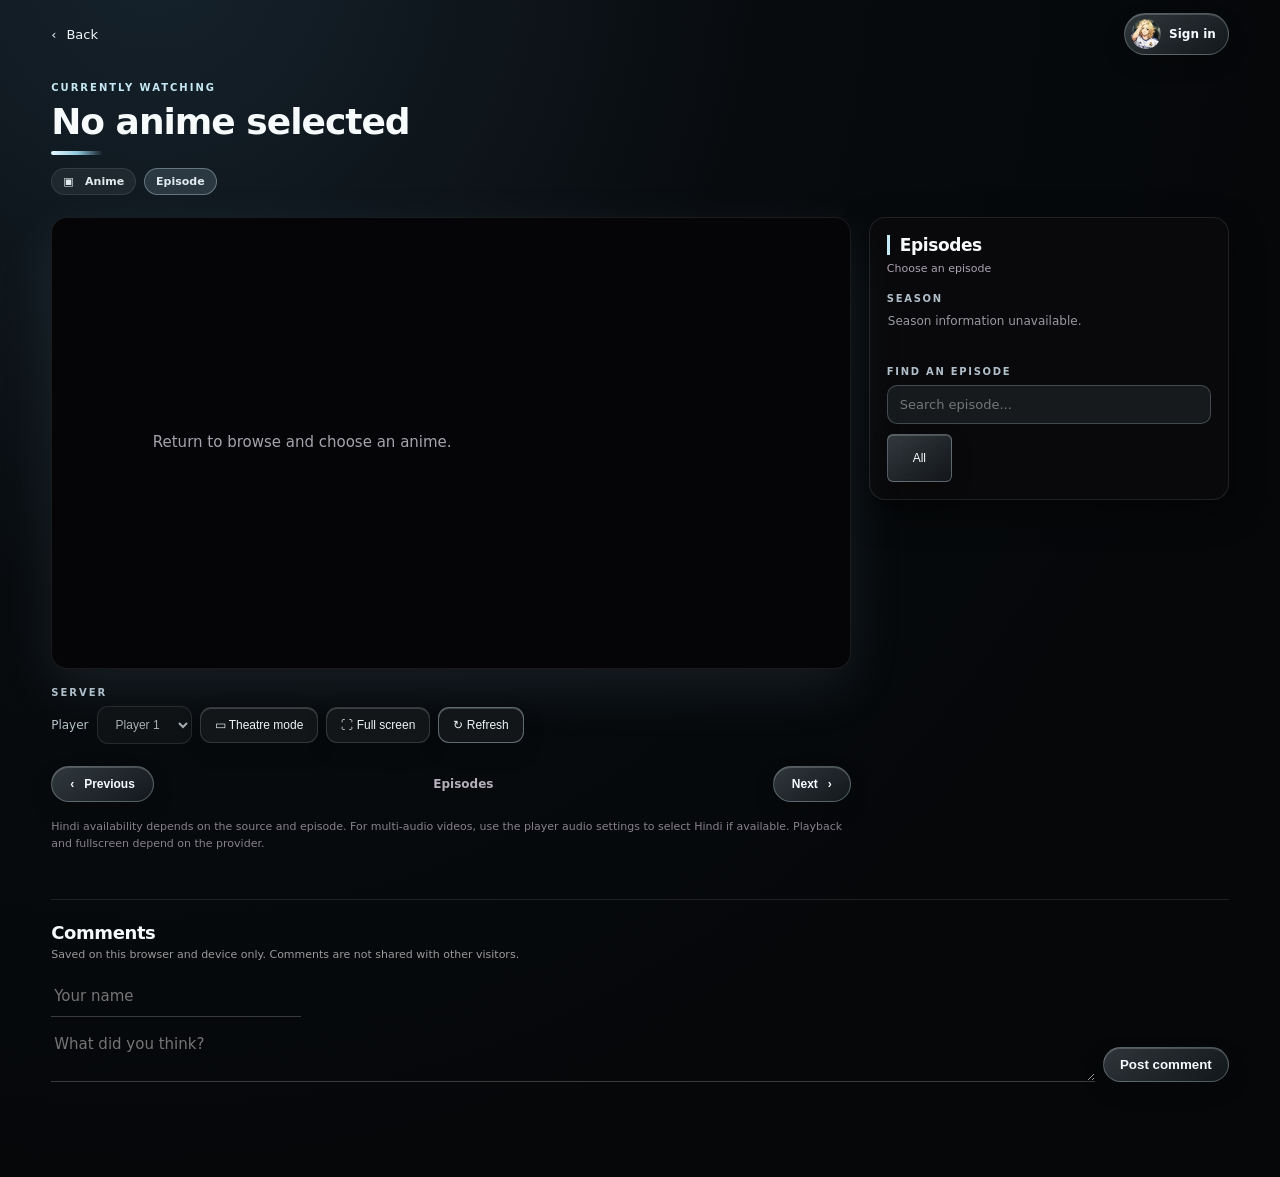
==== commit 6413872b: "Add files via upload" ====
--- a/watch.html
+++ b/watch.html
@@ -2,13 +2,13 @@
 *{box-sizing:border-box}body{margin:0;background:#0a0a0e;color:#f6f6f8;font:15px system-ui,sans-serif}header{height:72px;display:flex;align-items:center;padding:0 5%;border-bottom:1px solid #25252b}.logo{font-weight:850;letter-spacing:-1px;font-size:23px;color:white;text-decoration:none}header a.back{margin-left:auto;color:#e1e1e6;text-decoration:none;background:#24242a;padding:10px 18px;border-radius:100px;font-size:13px}.wrap{max-width:1600px;margin:auto;padding:28px 4.5% 80px}.crumb{color:#a9a9b0;font-size:12px}.crumb a{color:inherit;text-decoration:none}.title{font-size:clamp(23px,3vw,36px);letter-spacing:-1px;margin:14px 0 20px}.watch-grid{display:grid;grid-template-columns:minmax(0,1fr) 320px;gap:20px}.video-wrap{min-width:0}.player{background:#000;border:1px solid #28282e;aspect-ratio:16/9;display:grid;place-items:center;border-radius:12px;overflow:hidden}.player:fullscreen{aspect-ratio:auto;width:100%;height:100%;border:0;border-radius:0}.player iframe{width:100%;height:100%;border:0}.status{padding:30px;text-align:center;color:#a4a4ad;max-width:500px;line-height:1.7}.toolbar{display:flex;align-items:center;gap:9px;padding:13px 0;color:#9999a2}.toolbar span{font-size:12px;margin-right:auto}.tool{border:1px solid #33333a;background:#1b1b21;border-radius:8px;color:white;padding:9px 14px;cursor:pointer;font-size:12px}.side{background:#17171d;border:1px solid #2a2a30;border-radius:12px;padding:18px;max-height:calc(56.25vw + 30px);display:flex;flex-direction:column}.side h2,.comments h2{font-size:18px;letter-spacing:-.4px;margin:0 0 5px}.desc{font-size:12px;color:#92929d;margin:0 0 16px}.season{width:100%;padding:11px 10px;border-radius:8px;background:#24242c;color:white;border:1px solid #35353c;margin-bottom:14px;font:inherit;font-size:12px}.season-buttons{display:flex;flex-wrap:wrap;gap:7px;margin:0 0 15px}.season-btn{border:1px solid #3b3b43;border-radius:7px;background:#25252d;color:#dedee4;padding:8px 11px;font-size:12px;cursor:pointer}.season-btn:hover,.season-btn.active{background:#fff;color:#111}.season-note{font-size:12px;color:#9999a2;margin-bottom:14px}.episodes{display:grid;grid-template-columns:repeat(4,1fr);gap:7px;overflow:auto;max-height:510px}.ep{background:#25252d;color:#e5e5e9;border:1px solid #ffffff0b;border-radius:7px;min-height:39px;cursor:pointer;font-size:12px}.ep:hover,.ep.active{background:white;color:#111}.empty{color:#9999a2;font-size:12px;line-height:1.5;grid-column:1/-1}.note{font-size:12px;color:#888891;line-height:1.6}.comments{margin-top:30px;border-top:1px solid #25252a;padding-top:25px;max-width:950px}.comment-form{display:flex;flex-direction:column;gap:10px;margin-top:16px}.comment-form input,.comment-form textarea{background:#1a1a20;border:1px solid #34343b;border-radius:9px;color:white;padding:12px;font:inherit}.comment-form textarea{min-height:90px;resize:vertical}.comment-form input{max-width:250px}.comment-form button{align-self:flex-start;background:#fff;color:#151519;border:0;padding:11px 20px;border-radius:8px;font-weight:700;cursor:pointer}.comment{border-top:1px solid #25252b;padding:15px 0}.comment strong{font-size:13px}.comment time{color:#8f8f98;font-size:11px;margin-left:10px}.comment p{white-space:pre-wrap;overflow-wrap:anywhere;color:#d5d5dd;line-height:1.5;margin:9px 0}.comment button{background:none;border:0;padding:0;color:#aaa;cursor:pointer;font-size:12px}.theatre .wrap{max-width:none;padding-left:1.5%;padding-right:1.5%}.theatre .watch-grid{grid-template-columns:1fr}.theatre .side{max-height:300px}.theatre .episodes{grid-template-columns:repeat(auto-fill,minmax(54px,1fr))}@media(max-width:850px){.watch-grid{grid-template-columns:1fr}.side{max-height:none}.episodes{grid-template-columns:repeat(auto-fill,minmax(48px,1fr));max-height:300px}.wrap{padding:22px 4% 65px}}@media(max-width:480px){header{height:62px}.toolbar{flex-wrap:wrap}.toolbar span{width:100%}}
 
 /* Premium watch page, preserving player and episode controls */
-body{background:radial-gradient(ellipse at 50% -30%,#27183b,#0b0910 55%);color:#f6f2f9}header{background:#100d15;border-color:#ffffff10}.logo{letter-spacing:-.5px;color:#f6f2f9}header a.back{background:#21192b;color:#e9dcf6;border:1px solid #ffffff10}.wrap{max-width:1500px}.crumb{color:#a99bb4}.title{letter-spacing:-1.1px}.player{border-color:#ffffff16;border-radius:16px;box-shadow:0 15px 60px #0005}.tool,.season-btn,.season{background:#211a29;color:#ece4f4;border-color:#ffffff18;border-radius:10px}.tool:hover,.season-btn:hover,.season-btn.active,.ep:hover,.ep.active{background:#a875ed!important;border-color:#c19af8!important;color:#190e24!important}.side,.comments{background:#17121e;border:1px solid #ffffff12;border-radius:16px}.ep{background:#251d2d;border-color:#ffffff14;color:#ede8f1}.comment-form input,.comment-form textarea{background:#231c2b;border-color:#ffffff18}.comment-form button{background:#bd91ff;color:#1b1027}.comments{padding:20px}.desc{color:#a99db1}
+body{background:radial-gradient(ellipse at 50% -30%,#18303b,#090e10 55%);color:#f2f7f9}header{background:#0d1315;border-color:#ffffff10}.logo{letter-spacing:-.5px;color:#f2f7f9}header a.back{background:#19262b;color:#dceef6;border:1px solid #ffffff10}.wrap{max-width:1500px}.crumb{color:#9bacb4}.title{letter-spacing:-1.1px}.player{border-color:#ffffff16;border-radius:16px;box-shadow:0 15px 60px #0005}.tool,.season-btn,.season{background:#1a2429;color:#e4eff4;border-color:#ffffff18;border-radius:10px}.tool:hover,.season-btn:hover,.season-btn.active,.ep:hover,.ep.active{background:#84c3de!important;border-color:#aad6e8!important;color:#0e1d24!important}.side,.comments{background:#121a1e;border:1px solid #ffffff12;border-radius:16px}.ep{background:#1d282d;border-color:#ffffff14;color:#e8eef1}.comment-form input,.comment-form textarea{background:#1c262b;border-color:#ffffff18}.comment-form button{background:#a8d5e8;color:#102027}.comments{padding:20px}.desc{color:#9dabb1}
 
 /* Translucent purple glass episode and season controls. */
-.side .season-btn,.side .ep{background:linear-gradient(145deg,rgba(187,135,255,.22),rgba(75,50,100,.18))!important;border:1px solid rgba(224,195,255,.26)!important;border-radius:10px!important;color:#f7f2ff!important;box-shadow:inset 0 1px 0 rgba(255,255,255,.15),0 5px 16px rgba(0,0,0,.17)!important;backdrop-filter:blur(12px);-webkit-backdrop-filter:blur(12px);transition:background .2s,border-color .2s,box-shadow .2s;transform:none!important;position:static!important}.side .season-btn:hover,.side .ep:hover{background:linear-gradient(145deg,rgba(201,158,255,.32),rgba(105,66,146,.24))!important;border-color:rgba(230,208,255,.5)!important;color:#fff!important}.side .season-btn.active,.side .ep.active{background:linear-gradient(145deg,rgba(166,105,255,.66),rgba(104,57,177,.48))!important;border-color:rgba(223,193,255,.72)!important;color:#fff!important;box-shadow:inset 0 1px 0 rgba(255,255,255,.25),0 4px 18px rgba(132,71,214,.23)!important}.refresh-watch{background:rgba(168,117,237,.18)!important;border-color:#b68cf452!important;color:#f3eaff!important}.refresh-watch:hover{background:rgba(168,117,237,.35)!important}.toolbar{flex-wrap:wrap}
+.side .season-btn,.side .ep{background:linear-gradient(145deg,rgba(160, 209, 230,.22),rgba(50, 85, 100,.18))!important;border:1px solid rgba(208, 232, 242,.26)!important;border-radius:10px!important;color:#f5fafc!important;box-shadow:inset 0 1px 0 rgba(255,255,255,.15),0 5px 16px rgba(0,0,0,.17)!important;backdrop-filter:blur(12px);-webkit-backdrop-filter:blur(12px);transition:background .2s,border-color .2s,box-shadow .2s;transform:none!important;position:static!important}.side .season-btn:hover,.side .ep:hover{background:linear-gradient(145deg,rgba(178, 218, 235,.32),rgba(66, 122, 146,.24))!important;border-color:rgba(218, 237, 245,.5)!important;color:#fff!important}.side .season-btn.active,.side .ep.active{background:linear-gradient(145deg,rgba(137, 197, 223,.66),rgba(57, 141, 177,.48))!important;border-color:rgba(206, 231, 242,.72)!important;color:#fff!important;box-shadow:inset 0 1px 0 rgba(255,255,255,.25),0 4px 18px rgba(77, 169, 208,.23)!important}.refresh-watch{background:rgba(132, 195, 222,.18)!important;border-color:#9bcfe552!important;color:#eef7fb!important}.refresh-watch:hover{background:rgba(132, 195, 222,.35)!important}.toolbar{flex-wrap:wrap}
 
 /* Cinematic watch layout, with KageAnime's numbered glass controls. */
-html{scrollbar-width:none}html::-webkit-scrollbar,.episodes::-webkit-scrollbar{display:none}body{background:radial-gradient(ellipse at 12% -5%,#1c0e2a 0,#08070b 38%,#050507 75%)!important;color:#f8f6fb}header{height:68px;position:relative;display:flex;align-items:center;padding:0 4%;border:0;background:transparent!important}header .back{margin:0!important;padding:0!important;border:0!important;background:none!important;display:flex;align-items:center;gap:10px;color:#f4f0fa!important;font-size:13px!important}header .back::first-letter{font-size:27px}header .logo{position:absolute;left:50%;transform:translateX(-50%);font-size:12px;letter-spacing:1.5px}header .logo span{color:#ba92ff}header .kg-account-button{margin-left:auto}.wrap{max-width:1500px;margin:auto;padding:14px 4% 70px}.watch-kicker{color:#cbb5ff;font-weight:800;letter-spacing:2px;font-size:10px;margin-bottom:8px}.title{font-size:clamp(26px,3vw,36px);letter-spacing:-1px;margin:0 0 9px}.watch-mark{height:4px;width:52px;background:linear-gradient(90deg,#bd9cff,#6b2fe2,transparent);border-radius:6px;margin-bottom:13px}.watch-tags{display:flex;gap:8px;margin-bottom:22px}.watch-tags span{padding:6px 11px;font-size:11px;font-weight:700;border-radius:99px;background:#ffffff10;border:1px solid #ffffff17;color:#e8e1ef}.watch-tags span+span{background:#603db555;border-color:#a985f455}.watch-grid{display:grid;grid-template-columns:minmax(0,1fr) 360px;gap:18px;align-items:start}.player{border:1px solid #ffffff16!important;background:#050507!important;border-radius:16px!important;box-shadow:0 20px 55px #6c35bd20!important;aspect-ratio:16/9}.video-wrap{min-width:0}.toolbar{display:flex;gap:8px;padding:18px 0 6px}.toolbar .server-label{flex-basis:100%;font-size:10px;letter-spacing:2px;color:#9a8da3;font-weight:700;margin:0}.server-name{font-size:12px;color:#bfb6c9}.tool{border-radius:11px!important;background:#151318!important;border:1px solid #ffffff24!important;color:#f1ebf6!important;padding:10px 14px!important}.refresh-watch{border-color:#b68cf466!important}.episode-navigation{display:flex;justify-content:space-between;align-items:center;margin:16px 0}.episode-navigation span{font-size:12px;color:#b6afbb;font-weight:700}.episode-step{border-radius:99px;border:1px solid #ffffff20;background:#1d1a21;color:#fff;padding:10px 18px;font-size:12px;font-weight:700;cursor:pointer}.episode-step:disabled{opacity:.35;cursor:default}.episode-step:not(:disabled):hover{border-color:#bd8fff}.side{background:#09090b!important;border:1px solid #ffffff1a!important;border-radius:16px!important;padding:17px!important;max-height:700px!important;display:flex;flex-direction:column;box-shadow:0 12px 35px #0007}.side h2{font-size:17px;border-left:3px solid #ac76ff;padding-left:10px;margin:0 0 7px}.side .desc{margin:0 0 18px;font-size:11px;color:#aba2b2}.side-label,.episode-search-label{font-size:10px;letter-spacing:1.7px;color:#8f8896;font-weight:800;margin-bottom:8px}.season-buttons{margin-bottom:16px;gap:7px}.episode-search{width:100%;height:39px;border-radius:10px;border:1px solid #ffffff20;background:#17151b;color:white;padding:0 12px;margin-bottom:13px;font:13px system-ui}.episodes{grid-template-columns:repeat(4,minmax(0,1fr));max-height:490px;overflow:auto;scrollbar-width:none;gap:8px}.side .ep{height:45px}.comments{margin-top:35px!important;background:transparent!important;border:0!important;border-top:1px solid #ffffff18!important;border-radius:0!important;padding:25px 0!important}.note{color:#88818d;font-size:11px}.player:fullscreen{border:0!important;border-radius:0!important}.theatre .watch-grid{grid-template-columns:1fr}.theatre .side{max-height:350px!important}
+html{scrollbar-width:none}html::-webkit-scrollbar,.episodes::-webkit-scrollbar{display:none}body{background:radial-gradient(ellipse at 12% -5%,#0e222a 0,#070a0b 38%,#050507 75%)!important;color:#f6fafb}header{height:68px;position:relative;display:flex;align-items:center;padding:0 4%;border:0;background:transparent!important}header .back{margin:0!important;padding:0!important;border:0!important;background:none!important;display:flex;align-items:center;gap:10px;color:#f0f7fa!important;font-size:13px!important}header .back::first-letter{font-size:27px}header .logo{position:absolute;left:50%;transform:translateX(-50%);font-size:12px;letter-spacing:1.5px}header .logo span{color:#a9d5e8}header .kg-account-button{margin-left:auto}.wrap{max-width:1500px;margin:auto;padding:14px 4% 70px}.watch-kicker{color:#c5e3ef;font-weight:800;letter-spacing:2px;font-size:10px;margin-bottom:8px}.title{font-size:clamp(26px,3vw,36px);letter-spacing:-1px;margin:0 0 9px}.watch-mark{height:4px;width:52px;background:linear-gradient(90deg,#b1d9ea,#44a4cd,transparent);border-radius:6px;margin-bottom:13px}.watch-tags{display:flex;gap:8px;margin-bottom:22px}.watch-tags span{padding:6px 11px;font-size:11px;font-weight:700;border-radius:99px;background:#ffffff10;border:1px solid #ffffff17;color:#e1ebef}.watch-tags span+span{background:#3d91b555;border-color:#96cce355}.watch-grid{display:grid;grid-template-columns:minmax(0,1fr) 360px;gap:18px;align-items:start}.player{border:1px solid #ffffff16!important;background:#050507!important;border-radius:16px!important;box-shadow:0 20px 55px #3594bd20!important;aspect-ratio:16/9}.video-wrap{min-width:0}.toolbar{display:flex;gap:8px;padding:18px 0 6px}.toolbar .server-label{flex-basis:100%;font-size:10px;letter-spacing:2px;color:#8d9ca3;font-weight:700;margin:0}.server-name{font-size:12px;color:#b6c3c9}.tool{border-radius:11px!important;background:#131618!important;border:1px solid #ffffff24!important;color:#ebf3f6!important;padding:10px 14px!important}.refresh-watch{border-color:#9bcfe566!important}.episode-navigation{display:flex;justify-content:space-between;align-items:center;margin:16px 0}.episode-navigation span{font-size:12px;color:#b6afbb;font-weight:700}.episode-step{border-radius:99px;border:1px solid #ffffff20;background:#1a1f21;color:#fff;padding:10px 18px;font-size:12px;font-weight:700;cursor:pointer}.episode-step:disabled{opacity:.35;cursor:default}.episode-step:not(:disabled):hover{border-color:#a7d4e7}.side{background:#09090b!important;border:1px solid #ffffff1a!important;border-radius:16px!important;padding:17px!important;max-height:700px!important;display:flex;flex-direction:column;box-shadow:0 12px 35px #0007}.side h2{font-size:17px;border-left:3px solid #93cae2;padding-left:10px;margin:0 0 7px}.side .desc{margin:0 0 18px;font-size:11px;color:#aba2b2}.side-label,.episode-search-label{font-size:10px;letter-spacing:1.7px;color:#8f8896;font-weight:800;margin-bottom:8px}.season-buttons{margin-bottom:16px;gap:7px}.episode-search{width:100%;height:39px;border-radius:10px;border:1px solid #ffffff20;background:#15191b;color:white;padding:0 12px;margin-bottom:13px;font:13px system-ui}.episodes{grid-template-columns:repeat(4,minmax(0,1fr));max-height:490px;overflow:auto;scrollbar-width:none;gap:8px}.side .ep{height:45px}.comments{margin-top:35px!important;background:transparent!important;border:0!important;border-top:1px solid #ffffff18!important;border-radius:0!important;padding:25px 0!important}.note{color:#88818d;font-size:11px}.player:fullscreen{border:0!important;border-radius:0!important}.theatre .watch-grid{grid-template-columns:1fr}.theatre .side{max-height:350px!important}
 @media(max-width:850px){header{height:65px;padding:0 20px}.wrap{padding:12px 20px 60px}.watch-grid{grid-template-columns:1fr}.title{font-size:26px}.watch-tags{margin-bottom:20px}.player{min-height:0}.side{max-height:none!important;padding:16px!important}.episodes{max-height:320px}.episode-navigation{margin:18px 0 12px}.comments{margin-top:30px!important}.toolbar{gap:7px}.tool{font-size:12px!important;padding:9px 10px!important}header .logo{font-size:11px}}
 
 /* Light silver-blue glass finish */
@@ -24,8 +24,35 @@
 body{background:radial-gradient(ellipse at 12% -5%,#16232d 0,#080b0e 38%,#050709 75%)!important}
 
 .watch-logo-img{width:28px;height:28px;object-fit:cover;border-radius:8px;vertical-align:middle;margin-right:7px;border:1px solid #ffffff30}
-</style><link rel="stylesheet" href="/account.css"></head><body><header><a class="back" href="/" aria-label="Back to home">‹ <span>Back</span></a></header><main class="wrap"><div class="watch-kicker">CURRENTLY WATCHING</div><h1 class="title" id="title">Loading anime...</h1><div class="watch-mark"></div><div class="watch-tags"><span>▣ &nbsp; Anime</span><span id="watchEpisodeTag">Episode</span></div><div class="watch-grid"><div class="video-wrap"><div class="player" id="player"><div class="status">Loading player...</div></div><div class="toolbar"><span class="server-label">SERVER</span><label for="server" class="server-name">Player</label><select class="tool" id="server" aria-label="Choose player" disabled><option>Player 1</option></select><button class="tool" id="theatre" type="button">▭ Theatre mode</button><button class="tool" id="fullscreen" type="button">⛶ Full screen</button><button class="tool refresh-watch" id="refreshWatch" type="button" aria-label="Refresh current episode">↻ Refresh</button></div><div class="episode-navigation"><button id="previousEp" class="episode-step" type="button">‹ &nbsp; Previous</button><span id="episodePosition">Episodes</span><button id="nextEp" class="episode-step" type="button">Next &nbsp; ›</button></div><p class="note">Hindi availability depends on the source and episode. For multi-audio videos, use the player audio settings to select Hindi if available. Playback and fullscreen depend on the provider.</p></div><aside class="side"><div class="side-head"><div><h2>Episodes</h2><p class="desc" id="playingNow">Choose an episode</p></div></div><div class="side-label">SEASON</div><div class="season-buttons" id="seasons" aria-label="Available seasons"></div><label class="episode-search-label" for="episodeSearch">FIND AN EPISODE</label><input id="episodeSearch" class="episode-search" type="search" inputmode="numeric" placeholder="Search episode..." aria-label="Search episode number"><div class="episodes" id="episodes"></div></aside></div><section class="comments"><h2>Comments</h2><p class="desc">Saved on this browser and device only. Comments are not shared with other visitors.</p><form class="comment-form" id="commentForm"><input id="commentName" maxlength="40" placeholder="Your name" aria-label="Your name" required><textarea id="commentText" maxlength="1000" placeholder="What did you think?" aria-label="Comment" required></textarea><button type="submit">Post comment</button></form><div id="comments"></div></section></main><script src="/account.js"></script><script>
-const params=new URLSearchParams(location.search),initial=params.get('url'),initialTitle=params.get('title')||'';let episodeList=[],currentWatchUrl=initial,currentTitle=initialTitle,relatedLoaded=false,currentFrames=[],playerChoice=0;const title=document.querySelector('#title'),player=document.querySelector('#player'),list=document.querySelector('#episodes'),seasons=document.querySelector('#seasons');function episodeNumber(e,index){let text=e.title||'';let m=text.match(/episode\s*(\d+)/i)||text.match(/^\s*(\d+)/)||e.url.match(/episode[-/](\d+)/i)||e.url.match(/\d+x(\d+)/);return m?String(parseInt(m[1],10)):String(index+1)}function displayEpisodes(current){list.innerHTML='';let idx=episodeList.findIndex(ep=>ep.url===current), query=document.querySelector('#episodeSearch').value.trim();episodeList.forEach((ep,i)=>{let n=episodeNumber(ep,i);if(query&&!n.includes(query))return;let b=document.createElement('button');b.type='button';b.className='ep'+(ep.url===current?' active':'');b.textContent=n;b.setAttribute('aria-label','Episode '+n);b.onclick=()=>openEpisode(ep.url,true);list.append(b)});if(!episodeList.length)list.innerHTML='<p class="empty">No episode list is available for this title.</p>';else if(!list.children.length)list.innerHTML='<p class="empty">No matching episode.</p>';let num=idx>=0?episodeNumber(episodeList[idx],idx):'';document.querySelector('#playingNow').textContent=num?'Playing · Episode '+num:'Choose an episode';document.querySelector('#watchEpisodeTag').textContent=num?'Episode '+num:'Anime';document.querySelector('#episodePosition').textContent=num?'Episode '+num:'Episodes';document.querySelector('#previousEp').disabled=idx<=0;document.querySelector('#nextEp').disabled=idx<0||idx>=episodeList.length-1}
-document.querySelector('#episodeSearch').addEventListener('input',()=>displayEpisodes(currentWatchUrl));document.querySelector('#previousEp').onclick=()=>{let i=episodeList.findIndex(x=>x.url===currentWatchUrl);if(i>0)openEpisode(episodeList[i-1].url,true)};document.querySelector('#nextEp').onclick=()=>{let i=episodeList.findIndex(x=>x.url===currentWatchUrl);if(i>=0&&i<episodeList.length-1)openEpisode(episodeList[i+1].url,true)};
-function rootTitle(name){let s=(name||'').toLowerCase();if(/naruto\s*:?\s*shippuden/.test(s))return 'Naruto Shippuden';if(s.includes('dragon ball super'))return 'Dragon Ball Super';if(s.includes('dragon ball z'))return 'Dragon Ball Z';if(s.includes('bleach: thousand-year blood war'))return 'Bleach Thousand Year Blood War';for(const [keys,root] of [[['dragon ball'],'Dragon Ball'],[['naruto'],'Naruto'],[['one piece'],'One Piece'],[['bleach'],'Bleach'],[['demon slayer','kimetsu no yaiba'],'Demon Slayer'],[['attack on titan','shingeki no kyojin'],'Attack on Titan'],[['jujutsu kaisen'],'Jujutsu Kaisen'],[['my hero academia','boku no hero'],'My Hero Academia'],[['chainsaw man'],'Chainsaw Man'],[['death note'],'Death Note'],[['fullmetal alchemist'],'Fullmetal Alchemist'],[['hunter x hunter'],'Hunter x Hunter'],[['one punch man','one-punch man'],'One Punch Man'],[['code geass'],'Code Geass'],[['black clover'],'Black Clover']]){if(keys.some(x=>s.includes(x)))return root}return (name||'').split(/\s+(?:season\s*\d+|\d+(?:st|nd|rd|th)\s+season|episode\s*\d+|part\s*\d+)/i)[0].split(' - ')[0].trim().slice(0,80)}function seasonNumber(name,root){let t=(name||'').toLowerCase();if(/\b(movie|film|special|recap|compilation|ova|oad|ona special|shorts?|music video)\b/.test(t))return null;let m=t.match(/\bseason\s*(\d+)\b/)||t.match(/\b(\d+)(?:st|nd|rd|th)\s+season\b/);if(m)return Number(m[1]);if(/final season/.test(t))return 4;let r=root.toLowerCase();if(r==='demon slayer'){if(/entertainment district/.test(t))return 2;if(/swordsmith village/.test(t))return 3;if(/hashira training/.test(t))return 4}let clean=x=>x.toLowerCase().replace(/[^a-z0-9]+/g,' ').trim();if(clean(name)===clean(root)||clean(name)===clean(initialTitle)&&!/season|\bpart\b/i.test(name))return 1;if(r==='demon slayer'&&/kimetsu no yaiba/.test(t)&&!/arc/.test(t))return 1;if(r==='naruto'&&/^naruto\s*:?\s*shippuden$/i.test(name))return 1;return null}async function loadSeasons(name){let root=rootTitle(name);seasons.innerHTML='<span class="season-note">Loading seasons...</span>';if(!root){seasons.innerHTML='<span class="season-note">Season information unavailable.</span>';return}try{let r=await fetch('/api/related?'+new URLSearchParams({q:root}));let d=await r.json();let options=new Map(),currentNum=seasonNumber(name,root);(d.items||[]).forEach(item=>{let n=seasonNumber(item.title,root);if(!n||n>30)return;let prev=options.get(n);if(!prev||(item.hindi_listed&&!prev.hindi_listed))options.set(n,item)});if(currentNum&&!options.has(currentNum))options.set(currentNum,{title:name,url:initial,hindi_listed:false});seasons.innerHTML='';if(!options.size){seasons.innerHTML='<span class="season-note">Season information unavailable.</span>';return}[...options.entries()].sort((a,b)=>a[0]-b[0]).forEach(([n,item])=>{let b=document.createElement('button');b.type='button';b.className='season-btn'+(n===currentNum?' active':'');b.textContent='Season '+n;b.setAttribute('aria-label','Season '+n+(item.hindi_listed?', Hindi listed':''));b.title=item.hindi_listed?'Hindi listed at source':'Language availability depends on source';b.onclick=()=>{if(n===currentNum)return;location.href='/watch?'+new URLSearchParams({url:item.url,title:item.title})};seasons.append(b)})}catch(e){seasons.innerHTML='<span class="season-note">Season information unavailable.</span>'}}async function openEpisode(url,replace){currentWatchUrl=url;if(!url){title.textContent='No anime selected';player.innerHTML='<div class="status">Return to browse and choose an anime.</div>';return}player.innerHTML='<div class="status">Loading player...</div>';try{let r=await fetch('/api/watch?'+new URLSearchParams({url}));let d=await r.json();if(!r.ok)throw Error(d.error||'Could not load this episode.');title.textContent=initialTitle||d.title||'Anime';currentTitle=initialTitle||d.title||'Anime';document.title=currentTitle+' | Watch';let episodeMatch=(d.source||url).match(/[?&]ep=(\d+)/i)||(d.source||url).match(/episode[-/](\d+)/i)||(d.source||url).match(/\d+x(\d+)/i);window.KageAccount?.record(currentTitle,d.source||url,episodeMatch?episodeMatch[1]:'');if(!relatedLoaded){relatedLoaded=true;loadSeasons(currentTitle);renderComments()}if(d.episodes&&d.episodes.length)episodeList=d.episodes;displayEpisodes(url);player.innerHTML='';if(d.frames&&d.frames.length){currentFrames=d.frames;let picker=document.querySelector('#server');picker.innerHTML='';currentFrames.forEach((src,i)=>{let o=document.createElement('option');o.value=i;o.textContent='Player '+(i+1);picker.append(o)});picker.disabled=currentFrames.length<2;playerChoice=Math.min(playerChoice,currentFrames.length-1);picker.value=playerChoice;showPlayer()}else{currentFrames=[];document.querySelector('#server').disabled=true;let msg=document.createElement('div');msg.className='status';msg.textContent=d.reason||'No playable video was found for this title.';player.append(msg)}if(replace)history.replaceState(null,'','/watch?'+new URLSearchParams({url,title:initialTitle}))}catch(e){player.textContent='';let msg=document.createElement('div');msg.className='status';msg.textContent=e.message;player.append(msg)}}function showPlayer(){player.innerHTML='';let f=document.createElement('iframe');f.src=currentFrames[playerChoice];f.title='Anime video player';f.allow='autoplay; fullscreen; picture-in-picture; encrypted-media';f.allowFullscreen=true;f.referrerPolicy='strict-origin-when-cross-origin';player.append(f)}document.querySelector('#refreshWatch').onclick=()=>{if(!currentWatchUrl)return;openEpisode(currentWatchUrl,false);loadSeasons(currentTitle||initialTitle)};document.querySelector('#server').onchange=e=>{playerChoice=Number(e.target.value)||0;if(currentFrames.length)showPlayer()};document.querySelector('#fullscreen').onclick=async()=>{try{if(document.fullscreenElement)await document.exitFullscreen();else await player.requestFullscreen()}catch(e){alert('Fullscreen is not supported by this browser or player.')}};document.querySelector('#theatre').onclick=()=>{document.body.classList.toggle('theatre')};function commentKey(){return 'kage-comments:'+rootTitle(currentTitle||initialTitle||initial).toLowerCase()}function comments(){try{return JSON.parse(localStorage.getItem(commentKey())||'[]')}catch(e){return []}}function renderComments(){let target=document.querySelector('#comments');target.innerHTML='';comments().forEach((c,i)=>{let div=document.createElement('div');div.className='comment';let strong=document.createElement('strong');strong.textContent=c.name;let t=document.createElement('time');t.textContent=new Date(c.time).toLocaleString();let p=document.createElement('p');p.textContent=c.text;let del=document.createElement('button');del.textContent='Delete';del.onclick=()=>{let a=comments();a.splice(i,1);localStorage.setItem(commentKey(),JSON.stringify(a));renderComments()};div.append(strong,t,p,del);target.append(div)})}document.querySelector('#commentForm').onsubmit=e=>{e.preventDefault();let name=document.querySelector('#commentName').value.trim(),text=document.querySelector('#commentText').value.trim();if(!name||!text)return;try{let a=comments();a.unshift({name,text,time:Date.now()});localStorage.setItem(commentKey(),JSON.stringify(a));document.querySelector('#commentText').value='';renderComments()}catch(err){alert('Comments could not be saved on this device.')}};openEpisode(initial,false);setInterval(async()=>{if(document.hidden||!currentWatchUrl)return;try{let requested=currentWatchUrl;let r=await fetch('/api/watch?'+new URLSearchParams({url:requested}));let d=await r.json();if(r.ok&&currentWatchUrl===requested&&d.episodes&&d.episodes.length){episodeList=d.episodes;displayEpisodes(requested)}}catch(e){}},300000);
+</style><link rel="stylesheet" href="/account.css"><style>
+.season-buttons{display:flex!important;flex-wrap:nowrap!important;overflow-x:auto;gap:9px;padding:2px 1px 8px;scrollbar-width:none}.season-buttons::-webkit-scrollbar,.episodes::-webkit-scrollbar{display:none}.season-buttons .season-btn{flex:0 0 auto;white-space:nowrap;min-width:94px;height:42px;border-radius:6px!important;font-size:12px}.episode-row{display:flex;align-items:stretch;gap:8px;min-width:0}.episodes{display:flex!important;flex-wrap:nowrap!important;overflow-x:auto!important;overflow-y:hidden!important;max-height:none!important;scrollbar-width:none;gap:8px;padding:1px 1px 8px;min-width:0;flex:1;scroll-snap-type:x proximity}.side .ep,.all-episodes{flex:0 0 65px;height:48px!important;border-radius:6px!important;scroll-snap-align:start}.all-episodes{background:linear-gradient(145deg,rgba(204,235,247,.21),rgba(125,161,182,.09))!important;border:1px solid rgba(218,242,250,.30)!important;color:#f5fcff;border-radius:6px;font-size:12px}.side .ep.active{background:linear-gradient(145deg,rgba(205,241,253,.4),rgba(142,194,217,.22))!important}.side{max-height:none!important}.status button{margin-top:12px;cursor:pointer}.comments{padding-top:22px!important}.comments h2{font-size:18px}.comments .desc{font-size:11px;color:#999}.comment-form{display:grid!important;grid-template-columns:1fr auto;gap:8px!important;background:transparent!important;border:0!important;padding:0!important}.comment-form input,.comment-form textarea{background:transparent!important;border:0!important;border-bottom:1px solid #ffffff35!important;border-radius:0!important;padding:10px 3px!important;min-height:40px!important}.comment-form input{grid-column:1/-1}.comment-form textarea{resize:vertical}.comment-form button{align-self:end;border-radius:25px!important;padding:9px 16px!important}.comment{border:0!important;background:transparent!important;padding:14px 0!important}.comment strong{font-size:13px}.comment time{font-size:11px;color:#999;margin-left:10px}.comment p{font-size:14px;margin:6px 0}.comment button{font-size:11px;color:#bbb;background:transparent!important;border:0!important;box-shadow:none!important;padding:3px 0!important}.side .episode-search{margin-bottom:10px}@media(max-width:600px){.side .ep,.all-episodes{flex-basis:58px}.comment-form{grid-template-columns:1fr auto!important}}
+</style><style>
+.direct-player{position:absolute;inset:0;background:#000;overflow:hidden;color:white;touch-action:none}.direct-player video{width:100%;height:100%;object-fit:contain;display:block}.direct-shade{position:absolute;inset:0;pointer-events:none}.direct-top,.direct-center,.direct-bottom{position:absolute;z-index:2;transition:opacity .2s}.direct-top{left:0;right:0;top:0;padding:16px 22px 36px;background:linear-gradient(#000a,transparent);pointer-events:none}.direct-title{display:block;font-size:clamp(13px,2vw,20px);line-height:1.3}.direct-episode{display:block;color:#ddd;font-size:11px;margin-top:4px}.direct-center{top:50%;left:50%;transform:translate(-50%,-50%);display:flex;align-items:center;gap:clamp(18px,5vw,58px)}.direct-player button{border:0;background:transparent;color:white;cursor:pointer;text-shadow:0 1px 5px #000;font-weight:700}.direct-center button{font-size:20px;width:36px;height:42px;padding:0}.direct-center .direct-play{font-size:29px}.direct-center button:disabled{opacity:.3}.direct-bottom{left:0;bottom:0;right:0;padding:22px 18px 15px;background:linear-gradient(transparent,#000c);text-align:right}.direct-skip{font-size:12px;padding:8px}.direct-line{display:flex;align-items:center;gap:9px;font-size:11px}.direct-line input{flex:1;min-width:0;accent-color:#fff;height:4px;cursor:pointer}.direct-line button{font-size:19px;padding:2px 4px}.direct-feedback{position:absolute;z-index:4;top:20%;left:50%;transform:translateX(-50%);border-radius:8px;padding:7px 13px;background:#000b;font-size:12px;opacity:0;pointer-events:none}.direct-feedback.visible{opacity:1}.direct-player.hide-controls .direct-top,.direct-player.hide-controls .direct-center,.direct-player.hide-controls .direct-bottom{opacity:0;pointer-events:none}.player:fullscreen .direct-title{font-size:20px}.player:fullscreen .direct-center button{font-size:30px;width:54px;height:56px}.player:fullscreen .direct-play{font-size:42px}.player:fullscreen .direct-line{font-size:14px}.player:fullscreen .direct-top{padding:28px}.player:fullscreen .direct-bottom{padding:32px}@media(max-width:600px){.direct-top{padding:10px 13px 22px}.direct-bottom{padding:13px 10px 8px}.direct-center{gap:23px}.direct-skip{font-size:10px;padding:4px}.direct-line{gap:5px;font-size:10px}}
+</style><style>
+/* Keep every provider inside the same 16:9 player frame. */
+.player{position:relative!important;display:block!important;width:100%!important;height:0!important;min-height:0!important;padding:0 0 56.25%!important;aspect-ratio:auto!important;overflow:hidden!important}.player iframe,.player>.direct-player{position:absolute!important;inset:0!important;width:100%!important;height:100%!important;max-width:100%!important;max-height:100%!important}.player>.status{position:absolute;inset:0;display:flex;flex-direction:column;align-items:center;justify-content:center;padding:12px;text-align:center;overflow:auto}.player:fullscreen{width:100vw!important;height:100vh!important;padding:0!important;aspect-ratio:auto!important}.player:fullscreen iframe,.player:fullscreen>.direct-player{width:100%!important;height:100%!important}.fallback-notice{font-size:11px;color:#c7e8f4;line-height:1.45;margin:8px 0}
+</style><style>/* Prevent the long episode strip from stretching the entire grid. */
+.watch-grid{min-width:0;max-width:100%;grid-template-columns:minmax(0,1fr) minmax(0,360px)!important}.video-wrap,.side,.episode-row,.episodes{min-width:0!important;max-width:100%}.side{width:100%!important}.episodes{width:0;flex:1 1 0!important}.wrap{max-width:100%;min-width:0}@media(max-width:850px){.watch-grid{grid-template-columns:minmax(0,1fr)!important}}.theatre .watch-grid{grid-template-columns:minmax(0,1fr)!important}</style><style>
+/* Keep the watch layout within the viewport even for exceptionally long titles and lists. */
+html,body{width:100%;max-width:100%;overflow-x:clip}*,*::before,*::after{box-sizing:border-box}.wrap{width:100%;max-width:1500px!important;margin-left:auto!important;margin-right:auto!important;overflow-wrap:anywhere}.watch-grid{width:100%!important;min-width:0!important;max-width:100%!important;margin-left:0!important;margin-right:0!important}.video-wrap{width:100%!important;min-width:0!important;max-width:100%!important;margin:0!important;position:relative!important;left:auto!important;right:auto!important;transform:none!important}.player:not(:fullscreen){width:100%!important;max-width:100%!important;min-width:0!important;margin:0 auto!important;left:auto!important;right:auto!important;transform:none!important}.player>iframe:not(:fullscreen){inset:0!important;left:0!important;top:0!important;margin:0!important;transform:none!important}.title,.side-head,.side .desc{min-width:0;max-width:100%;overflow-wrap:anywhere}.season-buttons,.episode-row,.episodes,.toolbar{min-width:0!important;max-width:100%!important}.season-buttons,.episodes{overscroll-behavior-x:contain}.comment-form,.comments{min-width:0;max-width:100%}
+</style></head><body><header><a class="back" href="/" aria-label="Back to home">‹ <span>Back</span></a></header><main class="wrap"><div class="watch-kicker">CURRENTLY WATCHING</div><h1 class="title" id="title">Loading anime...</h1><div class="watch-mark"></div><div class="watch-tags"><span>▣ &nbsp; Anime</span><span id="watchEpisodeTag">Episode</span></div><div class="watch-grid"><div class="video-wrap"><div class="player" id="player"><div class="status">Loading player...</div></div><div class="toolbar"><span class="server-label">SERVER</span><label for="server" class="server-name">Player</label><select class="tool" id="server" aria-label="Choose player" disabled><option>Player 1</option></select><button class="tool" id="theatre" type="button">▭ Theatre mode</button><button class="tool" id="fullscreen" type="button">⛶ Full screen</button><button class="tool refresh-watch" id="refreshWatch" type="button" aria-label="Refresh current episode">↻ Refresh</button></div><div class="episode-navigation"><button id="previousEp" class="episode-step" type="button">‹ &nbsp; Previous</button><span id="episodePosition">Episodes</span><button id="nextEp" class="episode-step" type="button">Next &nbsp; ›</button></div><p id="fallbackNotice" class="fallback-notice" hidden></p><p class="note">Hindi availability depends on the source and episode. For multi-audio videos, use the player audio settings to select Hindi if available. Playback and fullscreen depend on the provider.</p></div><aside class="side"><div class="side-head"><div><h2>Episodes</h2><p class="desc" id="playingNow">Choose an episode</p></div></div><div class="side-label">SEASON</div><div class="season-buttons" id="seasons" aria-label="Available seasons"></div><label class="episode-search-label" for="episodeSearch">FIND AN EPISODE</label><input id="episodeSearch" class="episode-search" type="search" inputmode="numeric" placeholder="Search episode..." aria-label="Search episode number"><div class="episode-row"><button class="all-episodes" type="button" id="allEpisodes">All</button><div class="episodes" id="episodes"></div></div></aside></div><section class="comments"><h2>Comments</h2><p class="desc">Saved on this browser and device only. Comments are not shared with other visitors.</p><form class="comment-form" id="commentForm"><input id="commentName" maxlength="40" placeholder="Your name" aria-label="Your name" required><textarea id="commentText" maxlength="1000" placeholder="What did you think?" aria-label="Comment" required></textarea><button type="submit">Post comment</button></form><div id="comments"></div></section></main><script src="/account.js"></script><script>
+const params=new URLSearchParams(location.search),initial=params.get('url'),initialTitle=params.get('title')||'';let episodeList=[],currentWatchUrl=initial,currentTitle=initialTitle,relatedLoaded=false,currentFrames=[],playerChoice=0,watchRequestId=0;const title=document.querySelector('#title'),player=document.querySelector('#player'),list=document.querySelector('#episodes'),seasons=document.querySelector('#seasons');function episodeNumber(e,index){let text=e.title||'';let m=text.match(/episode\s*(\d+)/i)||text.match(/^\s*(\d+)/)||e.url.match(/episode[-/](\d+)/i)||e.url.match(/\d+x(\d+)/);return m?String(parseInt(m[1],10)):String(index+1)}function displayEpisodes(current){list.innerHTML='';let idx=episodeList.findIndex(ep=>ep.url===current), query=document.querySelector('#episodeSearch').value.trim();episodeList.forEach((ep,i)=>{let n=episodeNumber(ep,i);if(query&&!n.includes(query))return;let b=document.createElement('button');b.type='button';b.className='ep'+(ep.url===current?' active':'');b.textContent=n.padStart(2,'0');b.setAttribute('aria-label','Episode '+n);b.onclick=()=>openEpisode(ep.url,true);list.append(b)});if(!episodeList.length)list.innerHTML='<p class="empty">No episode list is available for this title.</p>';else if(!list.children.length)list.innerHTML='<p class="empty">No matching episode.</p>';let num=idx>=0?episodeNumber(episodeList[idx],idx):'';document.querySelector('#playingNow').textContent=num?'Playing · Episode '+num:'Choose an episode';document.querySelector('#watchEpisodeTag').textContent=num?'Episode '+num:'Anime';document.querySelector('#episodePosition').textContent=num?'Episode '+num:'Episodes';document.querySelector('#previousEp').disabled=idx<=0;document.querySelector('#nextEp').disabled=idx<0||idx>=episodeList.length-1}
+document.querySelector('#episodeSearch').addEventListener('input',()=>displayEpisodes(currentWatchUrl));document.querySelector('#allEpisodes').onclick=()=>{document.querySelector('#episodeSearch').value='';displayEpisodes(currentWatchUrl);list.scrollTo({left:0,behavior:'smooth'})};document.querySelector('#previousEp').onclick=()=>{let i=episodeList.findIndex(x=>x.url===currentWatchUrl);if(i>0)openEpisode(episodeList[i-1].url,true)};document.querySelector('#nextEp').onclick=()=>{let i=episodeList.findIndex(x=>x.url===currentWatchUrl);if(i>=0&&i<episodeList.length-1)openEpisode(episodeList[i+1].url,true)};
+function rootTitle(name){let s=(name||'').toLowerCase();if(/naruto\s*:?\s*shippuden/.test(s))return 'Naruto Shippuden';if(s.includes('dragon ball super'))return 'Dragon Ball Super';if(s.includes('dragon ball z'))return 'Dragon Ball Z';if(s.includes('bleach: thousand-year blood war'))return 'Bleach Thousand Year Blood War';for(const [keys,root] of [[['dragon ball'],'Dragon Ball'],[['naruto'],'Naruto'],[['one piece'],'One Piece'],[['bleach'],'Bleach'],[['demon slayer','kimetsu no yaiba'],'Demon Slayer'],[['attack on titan','shingeki no kyojin'],'Attack on Titan'],[['jujutsu kaisen'],'Jujutsu Kaisen'],[['my hero academia','boku no hero'],'My Hero Academia'],[['chainsaw man'],'Chainsaw Man'],[['death note'],'Death Note'],[['fullmetal alchemist'],'Fullmetal Alchemist'],[['hunter x hunter'],'Hunter x Hunter'],[['one punch man','one-punch man'],'One Punch Man'],[['code geass'],'Code Geass'],[['black clover'],'Black Clover']]){if(keys.some(x=>s.includes(x)))return root}return (name||'').split(/\s+(?:season\s*\d+|\d+(?:st|nd|rd|th)\s+season|episode\s*\d+|part\s*\d+)/i)[0].split(' - ')[0].trim().slice(0,80)}function seasonNumber(name,root){let t=(name||'').toLowerCase();if(/\b(movie|film|special|recap|compilation|ova|oad|ona special|shorts?|music video)\b/.test(t))return null;let m=t.match(/\bseason\s*(\d+)\b/)||t.match(/\b(\d+)(?:st|nd|rd|th)\s+season\b/);if(m)return Number(m[1]);if(/final season/.test(t))return 4;let r=root.toLowerCase();if(r==='demon slayer'){if(/entertainment district/.test(t))return 2;if(/swordsmith village/.test(t))return 3;if(/hashira training/.test(t))return 4}let clean=x=>x.toLowerCase().replace(/[^a-z0-9]+/g,' ').trim();if(clean(name)===clean(root)||clean(name)===clean(initialTitle)&&!/season|\bpart\b/i.test(name))return 1;if(r==='demon slayer'&&/kimetsu no yaiba/.test(t)&&!/arc/.test(t))return 1;if(r==='naruto'&&/^naruto\s*:?\s*shippuden$/i.test(name))return 1;return null}async function loadSeasons(name){let root=rootTitle(name);seasons.innerHTML='<span class="season-note">Loading seasons...</span>';if(!root){seasons.innerHTML='<span class="season-note">Season information unavailable.</span>';return}try{let r=await fetch('/api/related?'+new URLSearchParams({q:root}));let d=await r.json();let options=new Map(),currentNum=seasonNumber(name,root);(d.items||[]).forEach(item=>{let n=seasonNumber(item.title,root);if(!n||n>30)return;let prev=options.get(n);if(!prev||(item.hindi_listed&&!prev.hindi_listed))options.set(n,item)});if(currentNum)options.set(currentNum,{title:name,url:initial,hindi_listed:false});seasons.innerHTML='';if(!options.size){seasons.innerHTML='<span class="season-note">Season information unavailable.</span>';return}[...options.entries()].sort((a,b)=>a[0]-b[0]).forEach(([n,item])=>{let b=document.createElement('button');b.type='button';b.className='season-btn'+(n===currentNum?' active':'');b.textContent='Season '+n;b.setAttribute('aria-label','Season '+n+(item.hindi_listed?', Hindi listed':''));b.title=item.hindi_listed?'Hindi listed at source':'Language availability depends on source';b.onclick=()=>{if(n===currentNum)return;location.href='/watch?'+new URLSearchParams({url:item.url,title:item.title})};seasons.append(b)})}catch(e){seasons.innerHTML='<span class="season-note">Season information unavailable.</span>'}}function fastAnimeFrames(url){try{let u=new URL(url),id=u.searchParams.get('id'),ep=u.searchParams.get('ep')||'1';if(!['animeflix.app','www.animeflix.app'].includes(u.hostname)||!/^\d+$/.test(id||'')||!/^\d+$/.test(ep))return [];return ['https://animeembed.com/embed/ani/'+id+'/'+ep+'?track=sub','https://aniembed.se/e/'+id+'/'+ep+'?lang=sub&autoplay=0','https://vidnest.fun/anime/'+id+'/'+ep+'/sub']}catch(e){return []}}
+function setupPlayers(){let picker=document.querySelector('#server');picker.innerHTML='';currentFrames.forEach((src,i)=>{let o=document.createElement('option');o.value=i;o.textContent='Player '+(i+1);picker.append(o)});picker.disabled=currentFrames.length<2;playerChoice=Math.min(playerChoice,currentFrames.length-1);picker.value=playerChoice}
+async function safeWatchJSON(r){let type=r.headers.get('content-type')||'';if(!type.includes('json'))throw Error('The server is temporarily unavailable. Please try Refresh.');try{return await r.json()}catch(e){throw Error('The server returned an invalid response. Please try Refresh.')}}
+function showUnavailable(message){player.textContent='';let box=document.createElement('div');box.className='status';let text=document.createElement('p');text.textContent=message||'This source is temporarily unavailable. Please try Refresh.';box.append(text);player.append(box);findAlternate(box)}
+async function findAlternate(box){if(!initialTitle)return;try{let r=await fetch('/api/animeflix?'+new URLSearchParams({q:initialTitle,page:'1'}));let d=await safeWatchJSON(r);if(!r.ok||!box.isConnected)return;let normal=s=>(s||'').toLowerCase().replace(/[^a-z0-9]+/g,' ').trim();let want=normal(initialTitle);let match=(d.items||[]).find(x=>normal(x.title)===want||(x.aliases||[]).some(n=>normal(n)===want));if(!match||match.url===currentWatchUrl)return;let b=document.createElement('button');b.type='button';b.textContent='Try alternate source (sub)';b.className='tool';b.onclick=()=>{location.href='/watch?'+new URLSearchParams({url:match.url,title:initialTitle})};box.append(b)}catch(e){}}
+const knownAnimeIds={'attack on titan':16498,'shingeki no kyojin':16498,'hunter x hunter':11061,'hunter x hunter 2011':11061};
+function cleanAnimeTitle(v){return (v||'').toLowerCase().replace(/[^a-z0-9]+/g,' ').trim()}
+function selectedEpisodeForFallback(url){try{let u=new URL(url),p=u.searchParams.get('ep');if(p&&/^\d+$/.test(p))return p;let m=u.pathname.match(/episode[-_ /]+(\d+)/i)||u.pathname.match(/\d+x(\d+)/i);if(m)return m[1];if(/\/anime\//i.test(u.pathname)&&!/episode/i.test(u.pathname))return '1';return null}catch(e){return null}}
+async function tryAutomaticAlternate(url,requestId){if(!initialTitle||fastAnimeFrames(url).length)return false;let ep=selectedEpisodeForFallback(url);if(!ep)return false;let name=cleanAnimeTitle(initialTitle),id=knownAnimeIds[name],alt='';if(id)alt='https://animeflix.app/detail/?id='+id+'&ep='+ep+'&type=sub';else try{let r=await fetch('/api/animeflix?'+new URLSearchParams({q:initialTitle,page:'1'}));let d=await safeWatchJSON(r);let item=(d.items||[]).find(x=>[x.title,...(x.aliases||[])].some(n=>cleanAnimeTitle(n)===name));if(item){let a=new URL(item.url);if(a.hostname==='animeflix.app'&&/^\d+$/.test(a.searchParams.get('id')||'')){a.searchParams.set('ep',ep);a.searchParams.set('type','sub');alt=a.toString()}}}catch(e){}if(!alt||requestId!==watchRequestId)return false;let note=document.querySelector('#fallbackNotice');note.hidden=false;note.textContent='Original source unavailable — trying an alternate subtitled player. Playback depends on the provider.';history.replaceState(null,'','/watch?'+new URLSearchParams({url:alt,title:initialTitle}));openEpisode(alt,false);return true}
+async function openEpisode(url,replace){let requestId=++watchRequestId;currentWatchUrl=url;if(!url){title.textContent='No anime selected';player.innerHTML='<div class="status">Return to browse and choose an anime.</div>';return}let fast=fastAnimeFrames(url);if(fast.length){currentFrames=fast;playerChoice=0;setupPlayers();showPlayer()}else player.innerHTML='<div class="status">Loading player...</div>';try{let r=await fetch('/api/watch?'+new URLSearchParams({url}));let d=await safeWatchJSON(r);if(requestId!==watchRequestId)return;if(!r.ok)throw Error(d.error||'This source is temporarily unavailable.');title.textContent=initialTitle||d.title||'Anime';currentTitle=initialTitle||d.title||'Anime';document.title=currentTitle+' | Watch';let episodeMatch=(d.source||url).match(/[?&]ep=(\d+)/i)||(d.source||url).match(/episode[-/](\d+)/i)||(d.source||url).match(/\d+x(\d+)/i);window.KageAccount?.record(currentTitle,d.source||url,episodeMatch?episodeMatch[1]:'');if(!relatedLoaded){relatedLoaded=true;loadSeasons(currentTitle);renderComments()}if(d.episodes&&d.episodes.length&&(!d.metadata_unavailable||!episodeList.length))episodeList=d.episodes;displayEpisodes(url);if(d.frames&&d.frames.length){let prev=currentFrames[playerChoice];let keep=fast.length&&d.frames.includes(prev)&&!!player.querySelector('iframe');currentFrames=d.frames;if(keep)playerChoice=currentFrames.indexOf(prev);setupPlayers();if(!keep)showPlayer()}else{player.innerHTML='';currentFrames=[];document.querySelector('#server').disabled=true;if(await tryAutomaticAlternate(url,requestId))return;showUnavailable(d.reason||'No playable video was found for this title.')}if(replace)history.replaceState(null,'','/watch?'+new URLSearchParams({url,title:initialTitle}))}catch(e){if(requestId!==watchRequestId)return;if(fast.length){if(!episodeList.length){episodeList=[{title:(new URL(url)).searchParams.get('ep')||'1',url}];displayEpisodes(url)}return}if(await tryAutomaticAlternate(url,requestId))return;showUnavailable(e.message)}}function isDirectVideo(source){try{const u=new URL(source,location.href);return u.protocol==='https:'&&/\.(mp4|webm|ogv)(?:$|[?#])/i.test(u.pathname+u.search)}catch(e){return false}}
+function directPlayer(source){
+ const wrap=document.createElement('div');wrap.className='direct-player';wrap.innerHTML=`<video playsinline preload="metadata"></video><div class="direct-shade"></div><div class="direct-top"><div><strong class="direct-title"></strong><small class="direct-episode"></small></div></div><div class="direct-center"><button class="direct-prev" aria-label="Previous episode">|◀</button><button class="direct-play" aria-label="Play or pause">▶</button><button class="direct-next" aria-label="Next episode">▶|</button></div><div class="direct-feedback" aria-live="polite"></div><div class="direct-bottom"><button class="direct-skip">» Skip 90s</button><div class="direct-line"><span class="direct-current">0:00</span><input class="direct-seek" type="range" min="0" max="1000" value="0" aria-label="Seek video"><span class="direct-duration">0:00</span><button class="direct-sound" aria-label="Mute or unmute">◖))</button><button class="direct-full" aria-label="Full screen">⛶</button></div></div>`;
+ player.append(wrap);const v=wrap.querySelector('video'),shade=wrap.querySelector('.direct-shade'),play=wrap.querySelector('.direct-play'),seek=wrap.querySelector('.direct-seek'),feedback=wrap.querySelector('.direct-feedback');v.src=source;wrap.querySelector('.direct-title').textContent=currentTitle||initialTitle||'Anime';wrap.querySelector('.direct-episode').textContent=document.querySelector('#episodePosition').textContent;let idx=episodeList.findIndex(ep=>ep.url===currentWatchUrl);let prev=wrap.querySelector('.direct-prev'),next=wrap.querySelector('.direct-next');prev.disabled=idx<=0;next.disabled=idx<0||idx>=episodeList.length-1;prev.onclick=()=>document.querySelector('#previousEp').click();next.onclick=()=>document.querySelector('#nextEp').click();
+ const fmt=n=>{if(!Number.isFinite(n))return '0:00';n=Math.floor(n);return Math.floor(n/60)+':'+String(n%60).padStart(2,'0')};function update(){wrap.querySelector('.direct-current').textContent=fmt(v.currentTime);wrap.querySelector('.direct-duration').textContent=fmt(v.duration);seek.value=Number.isFinite(v.duration)&&v.duration>0?Math.floor(v.currentTime/v.duration*1000):0;play.textContent=v.paused?'▶':'❚❚';play.setAttribute('aria-label',v.paused?'Play':'Pause')};v.addEventListener('timeupdate',update);v.addEventListener('durationchange',update);v.addEventListener('play',update);v.addEventListener('pause',update);v.addEventListener('error',()=>{feedback.textContent='Video unavailable on this device';feedback.classList.add('visible')});play.onclick=()=>{if(v.paused)v.play().catch(()=>{feedback.textContent='Tap play to try again';feedback.classList.add('visible')});else v.pause()};seek.addEventListener('input',()=>{if(Number.isFinite(v.duration))v.currentTime=v.duration*Number(seek.value)/1000});wrap.querySelector('.direct-skip').onclick=()=>{if(Number.isFinite(v.duration))v.currentTime=Math.min(v.duration,v.currentTime+90)};wrap.querySelector('.direct-sound').onclick=()=>{v.muted=!v.muted;wrap.querySelector('.direct-sound').textContent=v.muted?'×':'◖))'};wrap.querySelector('.direct-full').onclick=async()=>{try{if(document.fullscreenElement)await document.exitFullscreen();else await player.requestFullscreen()}catch(e){if(v.webkitEnterFullscreen)v.webkitEnterFullscreen()}};
+ let brightness=1,start=null,fadeTimer,feedbackTimer;function wake(){wrap.classList.remove('hide-controls');clearTimeout(fadeTimer);fadeTimer=setTimeout(()=>{if(!v.paused)wrap.classList.add('hide-controls')},3500)}function flash(t){feedback.textContent=t;feedback.classList.add('visible');clearTimeout(feedbackTimer);feedbackTimer=setTimeout(()=>feedback.classList.remove('visible'),900)}wrap.addEventListener('pointerdown',e=>{if(e.target.closest('button,input'))return;const rect=wrap.getBoundingClientRect();start={x:e.clientX,y:e.clientY,side:e.clientX<rect.left+rect.width/2?'brightness':'volume',value:e.clientX<rect.left+rect.width/2?brightness:v.volume,moved:false};wake()});wrap.addEventListener('pointermove',e=>{if(!start)return;let dy=start.y-e.clientY;if(Math.abs(dy)<8&&!start.moved)return;start.moved=true;let val=Math.max(0,Math.min(1,start.value+dy/Math.max(120,wrap.clientHeight)));if(start.side==='brightness'){brightness=Math.max(.12,val);shade.style.background='rgba(0,0,0,'+(1-brightness)+')';flash('Brightness '+Math.round(brightness*100)+'%')}else{v.muted=false;v.volume=val;flash('Volume '+Math.round(v.volume*100)+'%')}});for(const event of ['pointerup','pointercancel','pointerleave'])wrap.addEventListener(event,()=>start=null);wrap.addEventListener('pointermove',wake);wrap.addEventListener('click',wake);wake();update();
+}
+function showPlayer(){player.innerHTML='';let src=currentFrames[playerChoice];if(isDirectVideo(src)){directPlayer(src);return}let f=document.createElement('iframe');f.src=src;f.title='Anime video player';f.allow='autoplay; fullscreen; picture-in-picture; encrypted-media';f.allowFullscreen=true;f.referrerPolicy='strict-origin-when-cross-origin';player.append(f)}document.querySelector('#refreshWatch').onclick=()=>{if(!currentWatchUrl)return;openEpisode(currentWatchUrl,false);loadSeasons(currentTitle||initialTitle)};document.querySelector('#server').onchange=e=>{playerChoice=Number(e.target.value)||0;if(currentFrames.length)showPlayer()};document.querySelector('#fullscreen').onclick=async()=>{try{if(document.fullscreenElement)await document.exitFullscreen();else await player.requestFullscreen()}catch(e){alert('Fullscreen is not supported by this browser or player.')}};document.querySelector('#theatre').onclick=()=>{document.body.classList.toggle('theatre')};function commentKey(){return 'kage-comments:'+rootTitle(currentTitle||initialTitle||initial).toLowerCase()}function comments(){try{return JSON.parse(localStorage.getItem(commentKey())||'[]')}catch(e){return []}}function renderComments(){let target=document.querySelector('#comments');target.innerHTML='';comments().forEach((c,i)=>{let div=document.createElement('div');div.className='comment';let strong=document.createElement('strong');strong.textContent=c.name;let t=document.createElement('time');t.textContent=new Date(c.time).toLocaleString();let p=document.createElement('p');p.textContent=c.text;let del=document.createElement('button');del.textContent='Delete';del.onclick=()=>{let a=comments();a.splice(i,1);localStorage.setItem(commentKey(),JSON.stringify(a));renderComments()};div.append(strong,t,p,del);target.append(div)})}document.querySelector('#commentForm').onsubmit=e=>{e.preventDefault();let name=document.querySelector('#commentName').value.trim(),text=document.querySelector('#commentText').value.trim();if(!name||!text)return;try{let a=comments();a.unshift({name,text,time:Date.now()});localStorage.setItem(commentKey(),JSON.stringify(a));document.querySelector('#commentText').value='';renderComments()}catch(err){alert('Comments could not be saved on this device.')}};title.textContent=initialTitle||'Anime';renderComments();loadSeasons(initialTitle);relatedLoaded=true;openEpisode(initial,false);setInterval(async()=>{if(document.hidden||!currentWatchUrl)return;try{let requested=currentWatchUrl;let r=await fetch('/api/watch?'+new URLSearchParams({url:requested}));let d=await r.json();if(r.ok&&currentWatchUrl===requested&&d.episodes&&d.episodes.length){episodeList=d.episodes;displayEpisodes(requested)}}catch(e){}},300000);
 </script></body></html>
--- a/account.css
+++ b/account.css
@@ -1,2 +1,5 @@
-.kg-account-button{display:flex;align-items:center;gap:8px;cursor:pointer;background:#ffffff14;color:#fff;border:1px solid #ffffff21;border-radius:999px;padding:5px 12px 5px 6px;font:600 12px system-ui,sans-serif;white-space:nowrap}.kg-account-button img{width:30px;height:30px;border-radius:50%;background:#333}.kg-account-button:hover{background:#ffffff24}.kg-overlay{position:fixed;z-index:9999;inset:0;background:#050507cf;display:flex;align-items:center;justify-content:center;padding:18px;overflow:auto}.kg-dialog{font:14px system-ui,sans-serif;color:#f5f5f7;background:#17171d;border:1px solid #393940;border-radius:18px;width:min(530px,100%);max-height:92vh;overflow:auto;box-shadow:0 30px 100px #000b;padding:22px}.kg-top{display:flex;justify-content:space-between;align-items:center;gap:14px}.kg-top h2{font-size:21px;margin:0;letter-spacing:-.5px}.kg-close{border:0;background:#2c2c34;color:#fff;border-radius:50%;width:32px;height:32px;cursor:pointer;font-size:16px}.kg-tabs{display:flex;gap:8px;margin:20px 0 18px;border-bottom:1px solid #303039}.kg-tab{border:0;color:#a8a8b2;background:none;padding:8px 8px 12px;font-weight:600;cursor:pointer}.kg-tab.active{color:#fff;border-bottom:2px solid #f294b0}.kg-field{display:block;margin-bottom:12px;color:#bdbdc5;font-size:12px}.kg-field input,.kg-field select{display:block;width:100%;margin-top:6px;padding:12px;border:1px solid #3b3b44;border-radius:9px;background:#23232b;color:white;font:14px system-ui}.kg-primary,.kg-secondary{border:0;border-radius:9px;padding:11px 16px;cursor:pointer;font-weight:700;font-size:13px}.kg-primary{background:#f3a1bb;color:#1b1218}.kg-secondary{background:#2d2d36;color:#fff}.kg-actions{display:flex;gap:10px;flex-wrap:wrap}.kg-note{font-size:12px;line-height:1.6;color:#a4a4af}.kg-message{min-height:18px;color:#f4b6c6;font-size:12px;line-height:1.5;margin:10px 0}.kg-avatars{display:grid;grid-template-columns:repeat(6,1fr);gap:8px;margin:10px 0 18px}.kg-avatar-option{padding:2px;border:2px solid transparent;border-radius:50%;background:none;cursor:pointer}.kg-avatar-option.selected{border-color:#f294b0}.kg-avatar-option img{width:100%;aspect-ratio:1;border-radius:50%;display:block}.kg-history-item{display:flex;align-items:center;gap:10px;border-top:1px solid #303039;padding:11px 0}.kg-history-item a{flex:1;text-decoration:none;color:#f3f3f6;font-weight:600;line-height:1.35}.kg-history-item small{display:block;color:#9999a4;font-size:11px;margin-top:4px;font-weight:400}.kg-history-item button{border:0;border-radius:7px;color:#ddd;background:#303039;padding:8px;cursor:pointer}.kg-alert{padding:12px;background:#38252b;border-radius:8px;color:#f4bec8;line-height:1.6;font-size:13px}.kg-accent-blue .pill{background:#86b7fa!important;color:#111!important}.kg-accent-purple .pill{background:#c2a3fa!important;color:#111!important}@media(max-width:650px){.kg-account-button{padding:4px}.kg-account-button span{display:none}.kg-avatars{grid-template-columns:repeat(3,1fr)}.kg-dialog{padding:18px}}
+.kg-account-button{display:flex;align-items:center;gap:8px;cursor:pointer;background:#ffffff14;color:#fff;border:1px solid #ffffff21;border-radius:999px;padding:5px 12px 5px 6px;font:600 12px system-ui,sans-serif;white-space:nowrap}.kg-account-button img{width:30px;height:30px;border-radius:50%;background:#333}.kg-account-button:hover{background:#ffffff24}.kg-overlay{position:fixed;z-index:9999;inset:0;background:#050507cf;display:flex;align-items:center;justify-content:center;padding:18px;overflow:auto}.kg-dialog{font:14px system-ui,sans-serif;color:#f5f5f7;background:#17171d;border:1px solid #393940;border-radius:18px;width:min(530px,100%);max-height:92vh;overflow:auto;box-shadow:0 30px 100px #000b;padding:22px}.kg-top{display:flex;justify-content:space-between;align-items:center;gap:14px}.kg-top h2{font-size:21px;margin:0;letter-spacing:-.5px}.kg-close{border:0;background:#2c2c34;color:#fff;border-radius:50%;width:32px;height:32px;cursor:pointer;font-size:16px}.kg-tabs{display:flex;gap:8px;margin:20px 0 18px;border-bottom:1px solid #303039}.kg-tab{border:0;color:#a8a8b2;background:none;padding:8px 8px 12px;font-weight:600;cursor:pointer}.kg-tab.active{color:#fff;border-bottom:2px solid #a0d1e6}.kg-field{display:block;margin-bottom:12px;color:#bdbdc5;font-size:12px}.kg-field input,.kg-field select{display:block;width:100%;margin-top:6px;padding:12px;border:1px solid #3b3b44;border-radius:9px;background:#23232b;color:white;font:14px system-ui}.kg-primary,.kg-secondary{border:0;border-radius:9px;padding:11px 16px;cursor:pointer;font-weight:700;font-size:13px}.kg-primary{background:#abd6e9;color:#12181b}.kg-secondary{background:#2d2d36;color:#fff}.kg-actions{display:flex;gap:10px;flex-wrap:wrap}.kg-note{font-size:12px;line-height:1.6;color:#a4a4af}.kg-message{min-height:18px;color:#bddfed;font-size:12px;line-height:1.5;margin:10px 0}.kg-avatars{display:grid;grid-template-columns:repeat(6,1fr);gap:8px;margin:10px 0 18px}.kg-avatar-option{padding:2px;border:2px solid transparent;border-radius:50%;background:none;cursor:pointer}.kg-avatar-option.selected{border-color:#a0d1e6}.kg-avatar-option img{width:100%;aspect-ratio:1;border-radius:50%;display:block}.kg-history-item{display:flex;align-items:center;gap:10px;border-top:1px solid #303039;padding:11px 0}.kg-history-item a{flex:1;text-decoration:none;color:#f3f3f6;font-weight:600;line-height:1.35}.kg-history-item small{display:block;color:#9999a4;font-size:11px;margin-top:4px;font-weight:400}.kg-history-item button{border:0;border-radius:7px;color:#ddd;background:#303039;padding:8px;cursor:pointer}.kg-alert{padding:12px;background:#253238;border-radius:8px;color:#f4bec8;line-height:1.6;font-size:13px}.kg-accent-blue .pill{background:#86b7fa!important;color:#111!important}.kg-accent-purple .pill{background:#b2daeb!important;color:#111!important}@media(max-width:650px){.kg-account-button{padding:4px}.kg-account-button span{display:none}.kg-avatars{grid-template-columns:repeat(3,1fr)}.kg-dialog{padding:18px}}
 header .kg-account-button{order:3;flex-shrink:0}@media(max-width:430px){header .search{width:125px}header .logo{font-size:18px}}
+
+/* One consistent silver-blue glass theme for every account setting. */
+.kg-accent-purple .pill,.kg-accent-blue .pill,.pill{--accent:#c7e8f4}.kg-tab.active{border-bottom-color:#c7e8f4!important}.kg-avatar-option.selected{border-color:#c7e8f4!important}.kg-field input:focus,.kg-field select:focus{outline:2px solid #c7e8f4}.kg-dialog{background:#101b23!important}.kg-primary,.kg-secondary,.kg-close{background:linear-gradient(145deg,rgba(207,231,241,.21),rgba(135,166,187,.10))!important;border:1px solid rgba(220,242,250,.28)!important;color:#f5fbff!important}
